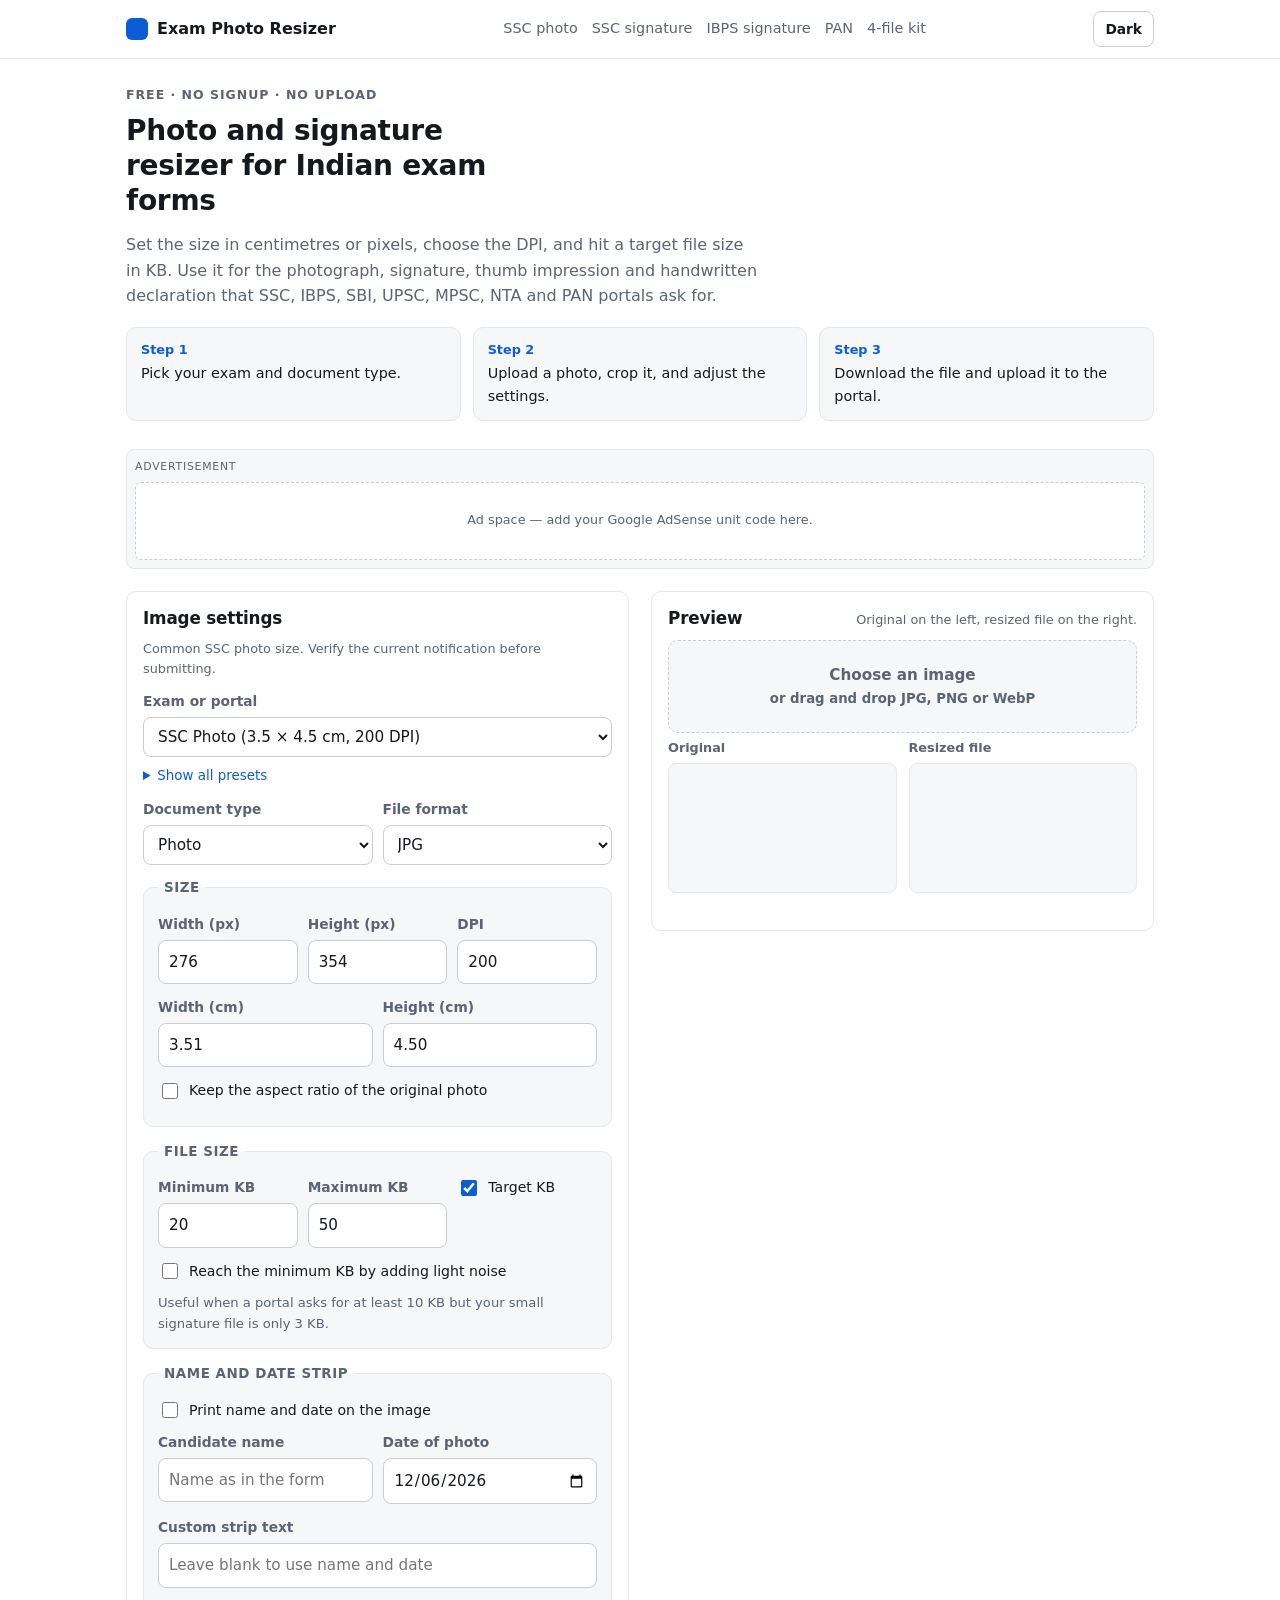
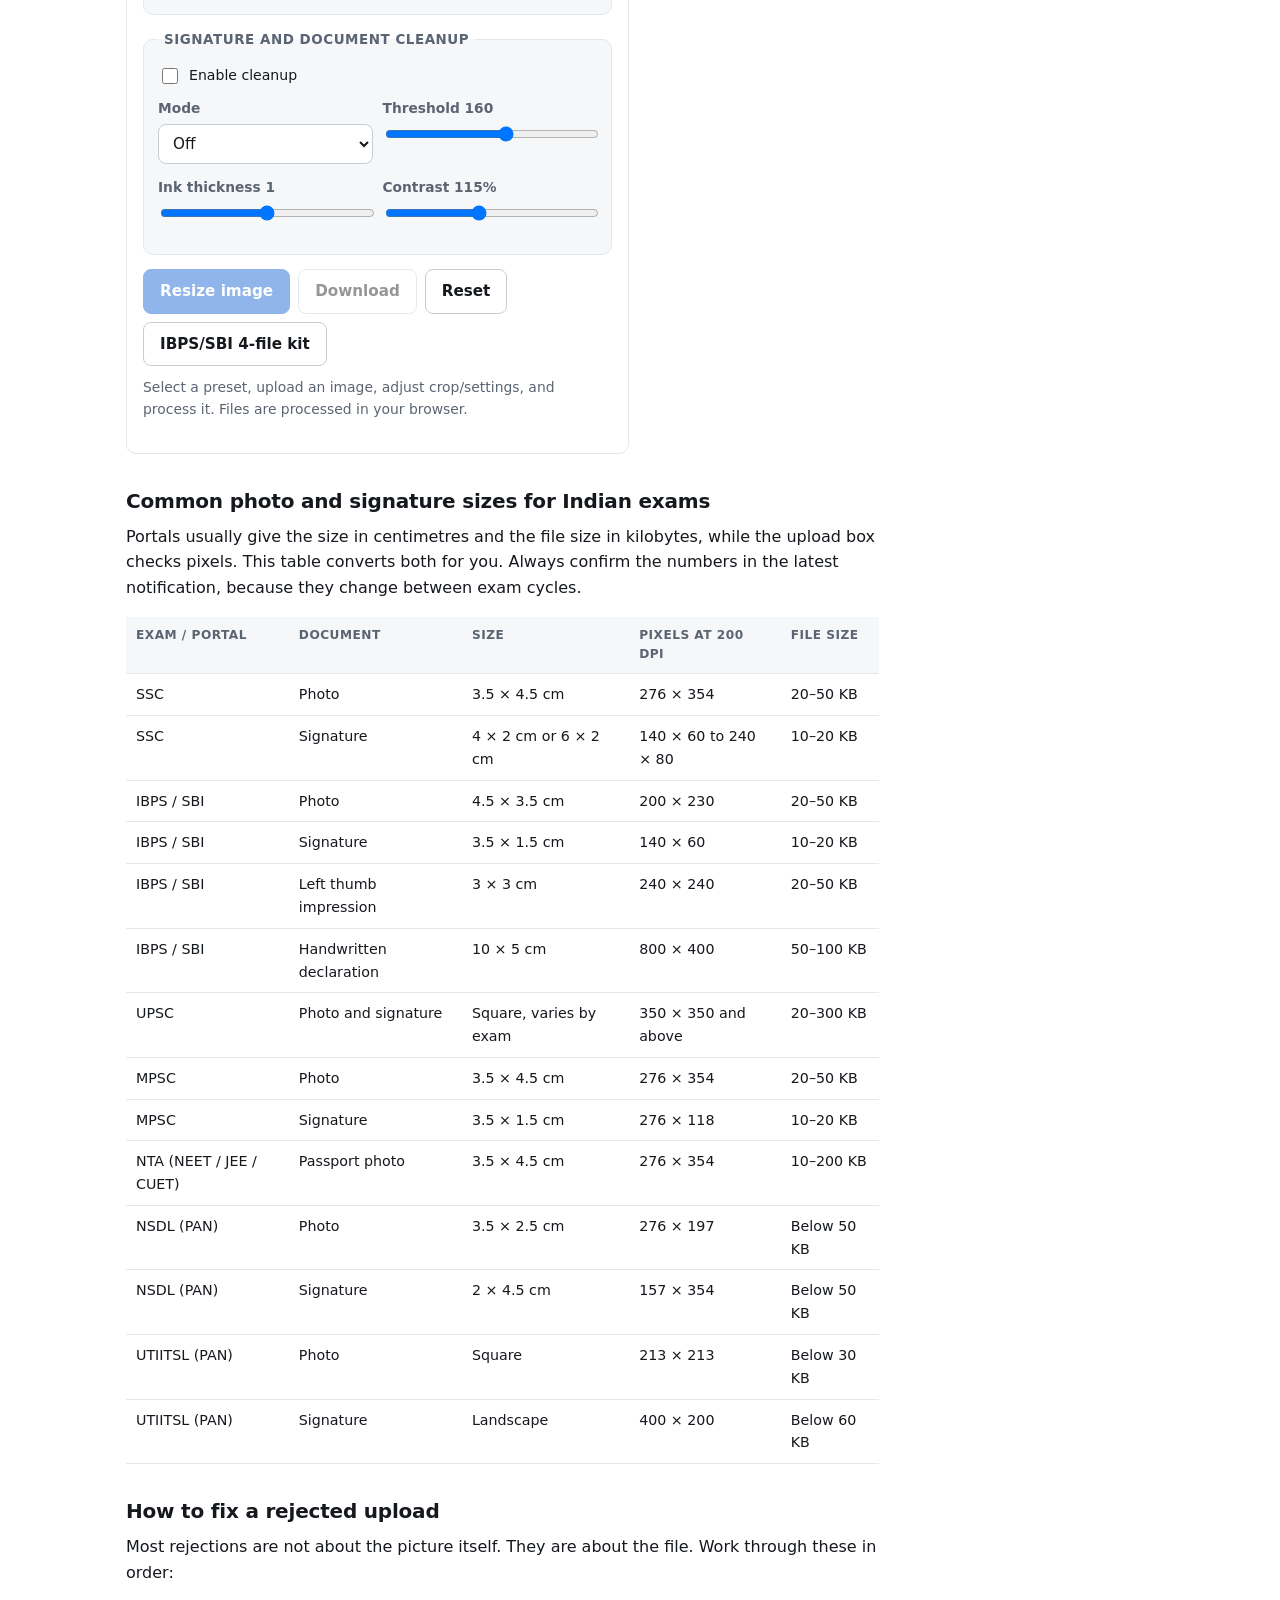
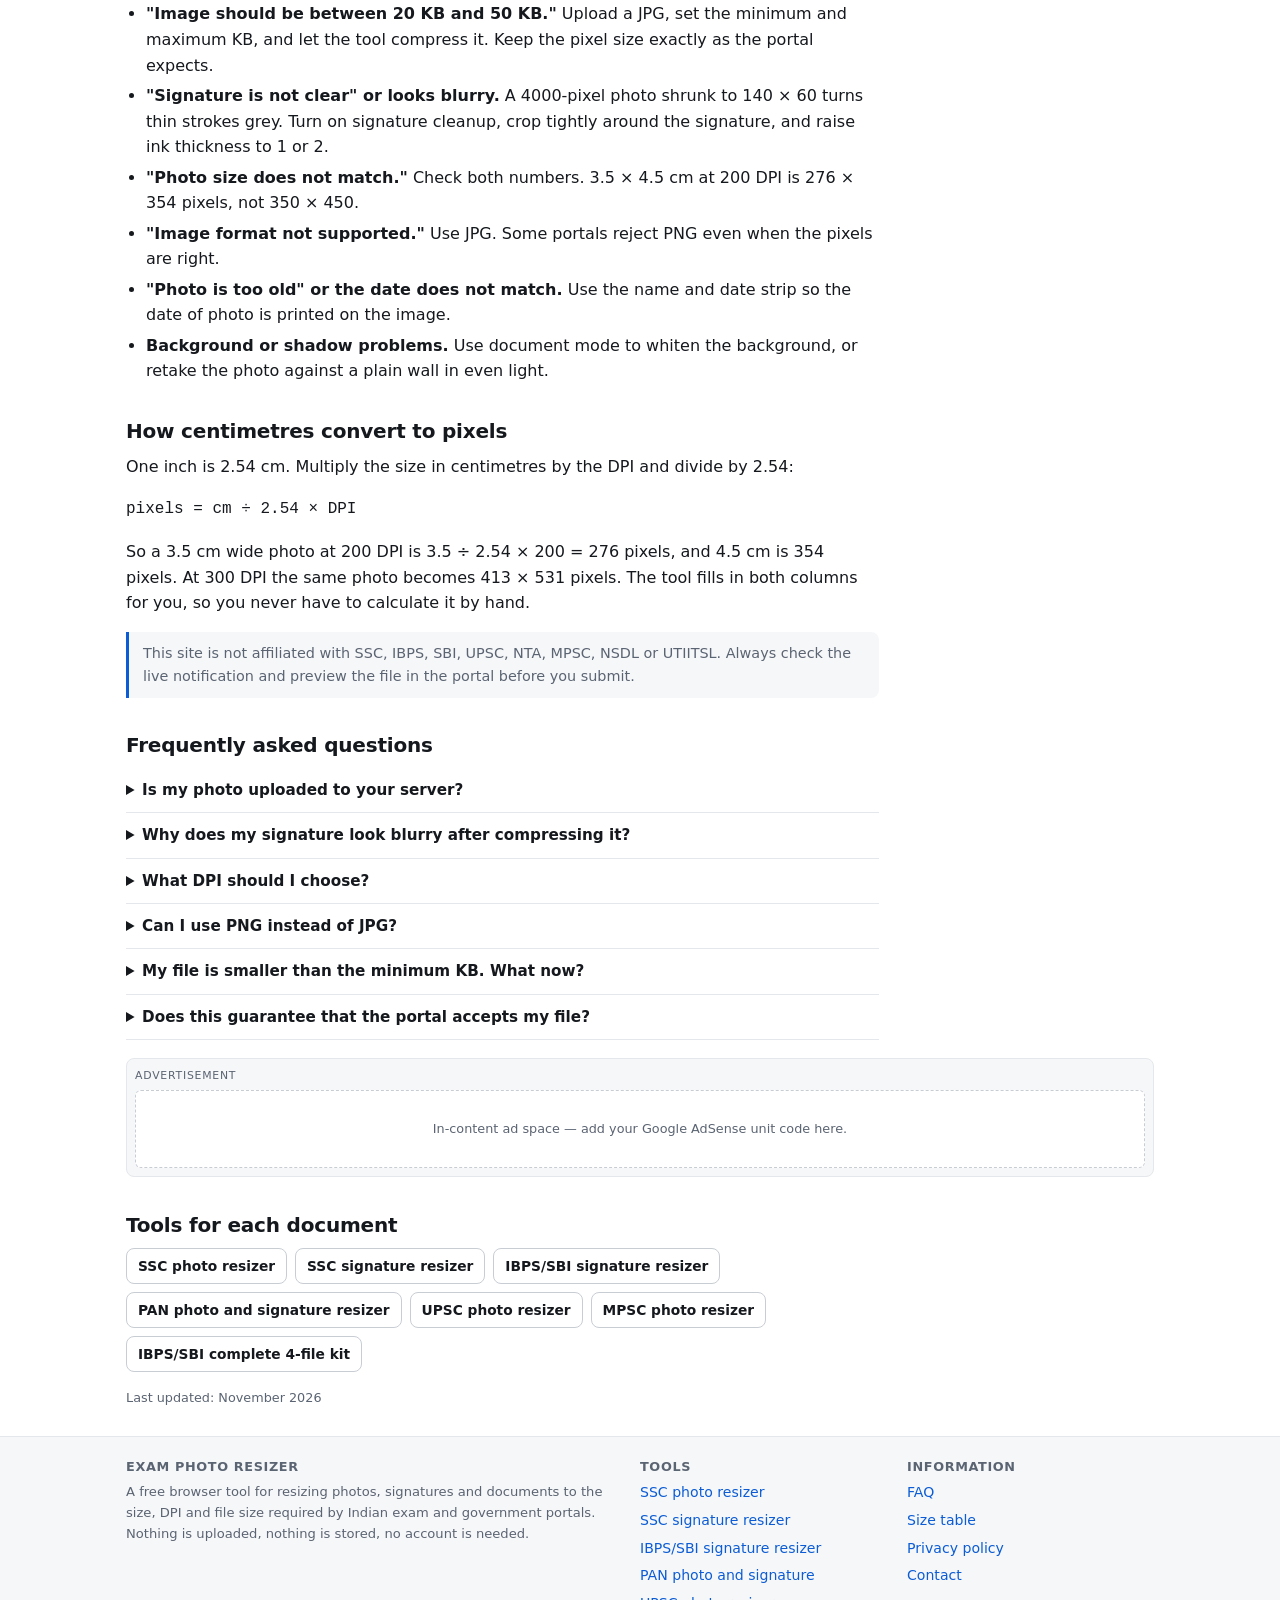
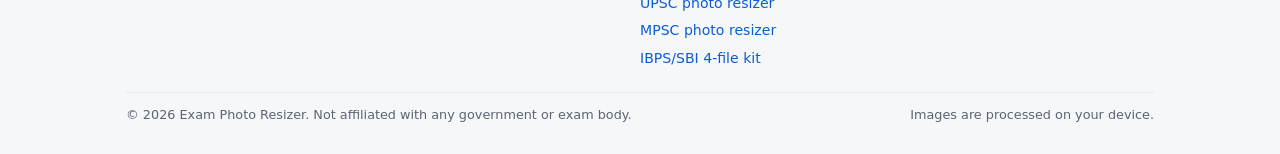
==== index.html @ 7a9ceb4a "Launch exam photo and signature resizer site" ====
<!doctype html>
<html lang="en" data-theme="light">
<head>
<meta charset="UTF-8" />
<meta name="viewport" content="width=device-width, initial-scale=1" />
<title>Photo and Signature Resizer for Indian Exam Forms — Exact Size, DPI and KB</title>
<meta name="description" content="Free online resizer for exam photos, signatures, thumb impressions and handwritten declarations. Set size in cm or pixels, DPI and target KB for SSC, IBPS, SBI, UPSC, MPSC, NTA and PAN portals. Works in your browser." />
<meta name="theme-color" content="#ffffff" />
<link rel="canonical" href="https://example.com/" />
<meta property="og:type" content="website" />
<meta property="og:title" content="Photo and Signature Resizer for Indian Exam Forms" />
<meta property="og:description" content="Resize exam photos, signatures and documents to the exact pixels, DPI and KB your portal asks for. Free, no signup, runs in your browser." />
<meta property="og:url" content="https://example.com/" />
<meta name="twitter:card" content="summary" />
<link rel="stylesheet" href="./styles.css?v=6" />
<script type="application/ld+json">
{
  "@context": "https://schema.org",
  "@type": "SoftwareApplication",
  "name": "Exam Photo and Signature Resizer",
  "applicationCategory": "MultimediaApplication",
  "operatingSystem": "Any",
  "url": "https://example.com/",
  "description": "Browser-based tool to resize exam photos, signatures, thumb impressions and handwritten declarations to the size, DPI and file size required by Indian exam and government portals.",
  "offers": { "@type": "Offer", "price": "0", "priceCurrency": "INR" },
  "featureList": [
    "Resize in cm or pixels",
    "Set DPI metadata",
    "Target file size in KB",
    "Name and date strip",
    "Signature cleanup",
    "Crop to preset ratio",
    "Batch kit with ZIP download"
  ]
}
</script>
<script type="application/ld+json">
{
  "@context": "https://schema.org",
  "@type": "FAQPage",
  "mainEntity": [
    { "@type": "Question", "name": "Is my photo uploaded to a server?",
      "acceptedAnswer": { "@type": "Answer", "text": "No. The image is resized in your browser using the canvas API. The file never leaves your device unless you download it yourself." } },
    { "@type": "Question", "name": "Why is my signature blurry after resizing?",
      "acceptedAnswer": { "@type": "Answer", "text": "Thin pen strokes turn grey when a large photo is shrunk to a small size such as 140x60 pixels. Turn on signature cleanup so strokes are made darker and slightly thicker before the resize, and crop tightly around the signature." } },
    { "@type": "Question", "name": "How do I convert cm to pixels?",
      "acceptedAnswer": { "@type": "Answer", "text": "Pixels = cm divided by 2.54 multiplied by DPI. For example 3.5 cm at 200 DPI is 276 pixels and 4.5 cm at 200 DPI is 354 pixels." } },
    { "@type": "Question", "name": "The file is still above the maximum KB. What should I do?",
      "acceptedAnswer": { "@type": "Answer", "text": "The tool lowers JPG quality automatically and keeps the exact pixel size required. If it still cannot reach the limit, use a plainer background or reduce the dimensions, because portals check both size and KB." } },
    { "@type": "Question", "name": "My file is below the minimum KB. Can I fix it?",
      "acceptedAnswer": { "@type": "Answer", "text": "Small images such as a 140x60 pixel signature are rarely large enough to reach a 10 KB minimum. Enable the light noise option to lift the file size into the required range without changing how the image looks." } },
    { "@type": "Question", "name": "Will the portal accept the file?",
      "acceptedAnswer": { "@type": "Answer", "text": "This tool cannot guarantee acceptance. Always check the latest official notification for the exam and preview the uploaded file in the portal before submitting." } }
  ]
}
</script>
</head>
<body>
<a class="skip" href="#tool">Skip to the tool</a>

<header class="site-head">
  <div class="wrap head-in">
    <a class="brand" href="./index.html"><span class="brand-dot" aria-hidden="true"></span>Exam Photo Resizer</a>
    <nav class="head-nav" aria-label="Main">
      <a href="./ssc-photo-resizer.html">SSC photo</a>
      <a href="./ssc-signature-resizer.html">SSC signature</a>
      <a href="./ibps-signature-resizer.html">IBPS signature</a>
      <a href="./pan-photo-signature-resizer.html">PAN</a>
      <a href="./ibps-sbi-kit.html">4-file kit</a>
    </nav>
    <div class="head-tools">
      <button id="themeToggle" class="btn btn-sm" type="button" aria-label="Switch between light and dark mode">Dark</button>
    </div>
  </div>
</header>

<main class="wrap">
  <section class="hero">
    <p class="eyebrow">Free · No signup · No upload</p>
    <h1>Photo and signature resizer for Indian exam forms</h1>
    <p>Set the size in centimetres or pixels, choose the DPI, and hit a target file size in KB. Use it for the photograph, signature, thumb impression and handwritten declaration that SSC, IBPS, SBI, UPSC, MPSC, NTA and PAN portals ask for.</p>
    <ol class="steps">
      <li><b>Step 1</b>Pick your exam and document type.</li>
      <li><b>Step 2</b>Upload a photo, crop it, and adjust the settings.</li>
      <li><b>Step 3</b>Download the file and upload it to the portal.</li>
    </ol>
  </section>

  <div class="ad" aria-label="Advertisement">
    <span>Advertisement</span>
    <div>Ad space — add your Google AdSense unit code here.</div>
  </div>

  <div id="tool" class="tool">
    <section class="card">
      <div class="card-head">
        <h2>Image settings</h2>
        <p class="note" id="presetNote"></p>
      </div>

      <div class="field">
        <label for="presetSelect">Exam or portal</label>
        <select id="presetSelect"></select>
        <details class="preset-more">
          <summary>Show all presets</summary>
          <div class="presets" id="presetChips" role="group" aria-label="Common presets"></div>
        </details>
      </div>

      <div class="grid2">
        <div class="field">
          <label for="docType">Document type</label>
          <select id="docType">
            <option value="photo">Photo</option>
            <option value="signature">Signature</option>
            <option value="thumb">Thumb impression</option>
            <option value="declaration">Handwritten declaration</option>
            <option value="document">Other document</option>
          </select>
        </div>
        <div class="field">
          <label for="format">File format</label>
          <select id="format">
            <option value="image/jpeg">JPG</option>
            <option value="image/png">PNG</option>
          </select>
        </div>
      </div>

      <fieldset>
        <legend>Size</legend>
        <div class="grid3">
          <div class="field"><label for="widthPx">Width (px)</label><input id="widthPx" type="number" min="1" inputmode="numeric" /></div>
          <div class="field"><label for="heightPx">Height (px)</label><input id="heightPx" type="number" min="1" inputmode="numeric" /></div>
          <div class="field"><label for="dpi">DPI</label><input id="dpi" type="number" min="72" inputmode="numeric" /></div>
        </div>
        <div class="grid2">
          <div class="field"><label for="widthCm">Width (cm)</label><input id="widthCm" type="number" min="0.01" step="0.01" inputmode="decimal" /></div>
          <div class="field"><label for="heightCm">Height (cm)</label><input id="heightCm" type="number" min="0.01" step="0.01" inputmode="decimal" /></div>
        </div>
        <label class="check" for="lockAspect"><input id="lockAspect" type="checkbox" /> Keep the aspect ratio of the original photo</label>
      </fieldset>

      <fieldset>
        <legend>File size</legend>
        <div class="grid3">
          <div class="field"><label for="minKb">Minimum KB</label><input id="minKb" type="number" min="1" inputmode="numeric" /></div>
          <div class="field"><label for="maxKb">Maximum KB</label><input id="maxKb" type="number" min="1" inputmode="numeric" /></div>
          <div class="field"><label class="check" for="autoCompress"><input id="autoCompress" type="checkbox" checked /> Target KB</label></div>
        </div>
        <label class="check" for="padToMin"><input id="padToMin" type="checkbox" /> Reach the minimum KB by adding light noise</label>
        <p class="help">Useful when a portal asks for at least 10 KB but your small signature file is only 3 KB.</p>
      </fieldset>

      <fieldset>
        <legend>Name and date strip</legend>
        <label class="check" for="slateOn"><input id="slateOn" type="checkbox" /> Print name and date on the image</label>
        <div class="grid2">
          <div class="field"><label for="slateName">Candidate name</label><input id="slateName" type="text" autocomplete="name" placeholder="Name as in the form" /></div>
          <div class="field"><label for="slateDate">Date of photo</label><input id="slateDate" type="date" /></div>
        </div>
        <div class="field"><label for="slateText">Custom strip text</label><input id="slateText" type="text" placeholder="Leave blank to use name and date" /></div>
      </fieldset>

      <fieldset>
        <legend>Signature and document cleanup</legend>
        <label class="check" for="enhanceOn"><input id="enhanceOn" type="checkbox" /> Enable cleanup</label>
        <div class="grid2">
          <div class="field">
            <label for="enhanceMode">Mode</label>
            <select id="enhanceMode">
              <option value="signature">Signature — darker and thicker strokes</option>
              <option value="scan">Document — whiter background</option>
              <option value="off">Off</option>
            </select>
          </div>
          <div class="field"><label for="threshold">Threshold <span id="thresholdVal">160</span></label><input id="threshold" type="range" min="80" max="220" value="160" /></div>
        </div>
        <div class="grid2">
          <div class="field"><label for="thickness">Ink thickness <span id="thicknessVal">1</span></label><input id="thickness" type="range" min="0" max="2" value="1" /></div>
          <div class="field"><label for="contrast">Contrast <span id="contrastVal">115%</span></label><input id="contrast" type="range" min="80" max="160" value="115" /></div>
        </div>
      </fieldset>

      <div class="actions">
        <button id="processBtn" class="btn btn-primary" type="button" disabled>Resize image</button>
        <button id="downloadBtn" class="btn" type="button" disabled>Download</button>
        <button id="resetBtn" class="btn" type="button">Reset</button>
        <a id="kitLink" class="btn" href="./ibps-sbi-kit.html">IBPS/SBI 4-file kit</a>
      </div>
      <p id="status" class="status" role="status" aria-live="polite"></p>
    </section>

    <section class="card">
      <div class="card-head">
        <h2>Preview</h2>
        <p class="note">Original on the left, resized file on the right.</p>
      </div>

      <label class="drop" id="dropZone">
        <input id="fileInput" type="file" accept="image/*,.jpg,.jpeg,.png,.webp,.heic,.heif" />
        <b>Choose an image</b>
        <span>or drag and drop JPG, PNG or WebP</span>
      </label>

      <div class="crop" id="cropPanel" hidden>
        <h3>Crop</h3>
        <p class="help">Drag the image to move it. Use zoom to match the output ratio.</p>
        <canvas id="cropCanvas" class="crop-canvas"></canvas>
        <div class="crop-row">
          <div class="field"><label for="cropZoom">Zoom <span id="cropZoomVal">100%</span></label><input id="cropZoom" type="range" min="100" max="300" value="100" /></div>
          <div class="actions" style="margin:0;">
            <button id="cropCenterBtn" class="btn btn-sm" type="button">Centre</button>
            <button id="cropFitBtn" class="btn btn-sm" type="button">Reset</button>
          </div>
        </div>
      </div>

      <div class="compare">
        <figure>
          <figcaption>Original</figcaption>
          <canvas id="originalCanvas"></canvas>
          <div id="originalMeta" class="meta"></div>
        </figure>
        <figure>
          <figcaption>Resized file</figcaption>
          <canvas id="outputCanvas"></canvas>
          <div id="outputMeta" class="meta"></div>
        </figure>
      </div>
    </section>
  </div>

  <section class="content">
    <h2 id="sizes">Common photo and signature sizes for Indian exams</h2>
    <p>Portals usually give the size in centimetres and the file size in kilobytes, while the upload box checks pixels. This table converts both for you. Always confirm the numbers in the latest notification, because they change between exam cycles.</p>
    <div class="table-wrap">
      <table>
        <thead>
          <tr><th>Exam / portal</th><th>Document</th><th>Size</th><th>Pixels at 200 DPI</th><th>File size</th></tr>
        </thead>
        <tbody>
          <tr><td>SSC</td><td>Photo</td><td>3.5 × 4.5 cm</td><td>276 × 354</td><td>20–50 KB</td></tr>
          <tr><td>SSC</td><td>Signature</td><td>4 × 2 cm or 6 × 2 cm</td><td>140 × 60 to 240 × 80</td><td>10–20 KB</td></tr>
          <tr><td>IBPS / SBI</td><td>Photo</td><td>4.5 × 3.5 cm</td><td>200 × 230</td><td>20–50 KB</td></tr>
          <tr><td>IBPS / SBI</td><td>Signature</td><td>3.5 × 1.5 cm</td><td>140 × 60</td><td>10–20 KB</td></tr>
          <tr><td>IBPS / SBI</td><td>Left thumb impression</td><td>3 × 3 cm</td><td>240 × 240</td><td>20–50 KB</td></tr>
          <tr><td>IBPS / SBI</td><td>Handwritten declaration</td><td>10 × 5 cm</td><td>800 × 400</td><td>50–100 KB</td></tr>
          <tr><td>UPSC</td><td>Photo and signature</td><td>Square, varies by exam</td><td>350 × 350 and above</td><td>20–300 KB</td></tr>
          <tr><td>MPSC</td><td>Photo</td><td>3.5 × 4.5 cm</td><td>276 × 354</td><td>20–50 KB</td></tr>
          <tr><td>MPSC</td><td>Signature</td><td>3.5 × 1.5 cm</td><td>276 × 118</td><td>10–20 KB</td></tr>
          <tr><td>NTA (NEET / JEE / CUET)</td><td>Passport photo</td><td>3.5 × 4.5 cm</td><td>276 × 354</td><td>10–200 KB</td></tr>
          <tr><td>NSDL (PAN)</td><td>Photo</td><td>3.5 × 2.5 cm</td><td>276 × 197</td><td>Below 50 KB</td></tr>
          <tr><td>NSDL (PAN)</td><td>Signature</td><td>2 × 4.5 cm</td><td>157 × 354</td><td>Below 50 KB</td></tr>
          <tr><td>UTIITSL (PAN)</td><td>Photo</td><td>Square</td><td>213 × 213</td><td>Below 30 KB</td></tr>
          <tr><td>UTIITSL (PAN)</td><td>Signature</td><td>Landscape</td><td>400 × 200</td><td>Below 60 KB</td></tr>
        </tbody>
      </table>
    </div>

    <h2>How to fix a rejected upload</h2>
    <p>Most rejections are not about the picture itself. They are about the file. Work through these in order:</p>
    <ul>
      <li><strong>"Image should be between 20 KB and 50 KB."</strong> Upload a JPG, set the minimum and maximum KB, and let the tool compress it. Keep the pixel size exactly as the portal expects.</li>
      <li><strong>"Signature is not clear" or looks blurry.</strong> A 4000-pixel photo shrunk to 140 × 60 turns thin strokes grey. Turn on signature cleanup, crop tightly around the signature, and raise ink thickness to 1 or 2.</li>
      <li><strong>"Photo size does not match."</strong> Check both numbers. 3.5 × 4.5 cm at 200 DPI is 276 × 354 pixels, not 350 × 450.</li>
      <li><strong>"Image format not supported."</strong> Use JPG. Some portals reject PNG even when the pixels are right.</li>
      <li><strong>"Photo is too old" or the date does not match.</strong> Use the name and date strip so the date of photo is printed on the image.</li>
      <li><strong>Background or shadow problems.</strong> Use document mode to whiten the background, or retake the photo against a plain wall in even light.</li>
    </ul>

    <h2>How centimetres convert to pixels</h2>
    <p>One inch is 2.54 cm. Multiply the size in centimetres by the DPI and divide by 2.54:</p>
    <p><code>pixels = cm ÷ 2.54 × DPI</code></p>
    <p>So a 3.5 cm wide photo at 200 DPI is 3.5 ÷ 2.54 × 200 = 276 pixels, and 4.5 cm is 354 pixels. At 300 DPI the same photo becomes 413 × 531 pixels. The tool fills in both columns for you, so you never have to calculate it by hand.</p>

    <div class="note-box">
      This site is not affiliated with SSC, IBPS, SBI, UPSC, NTA, MPSC, NSDL or UTIITSL. Always check the live notification and preview the file in the portal before you submit.
    </div>

    <h2 id="faq">Frequently asked questions</h2>
    <div class="faq">
      <details>
        <summary>Is my photo uploaded to your server?</summary>
        <p>No. The image is resized in your browser with the canvas API. Nothing is sent anywhere unless you download the file.</p>
      </details>
      <details>
        <summary>Why does my signature look blurry after compressing it?</summary>
        <p>Thin pen strokes fade when a large photo is shrunk to a small size like 140 × 60 pixels. Turn on signature cleanup. It darkens the strokes and makes them slightly thicker before the resize, which keeps the signature readable.</p>
      </details>
      <details>
        <summary>What DPI should I choose?</summary>
        <p>Use the DPI written in the notification. 200 DPI is the usual value for exam photos and signatures. If the portal only gives you centimetres, choose 200 DPI and use the pixel values shown next to it.</p>
      </details>
      <details>
        <summary>Can I use PNG instead of JPG?</summary>
        <p>You can, but JPG gives you much better control over file size. Most exam portals accept JPG or JPEG only, so JPG is the safer choice.</p>
      </details>
      <details>
        <summary>My file is smaller than the minimum KB. What now?</summary>
        <p>Small images rarely reach a minimum size. For example, a clean 140 × 60 pixel signature is often only 3 to 5 KB. Turn on "reach the minimum KB" and the tool adds very light noise until the file is large enough without visibly changing the picture.</p>
      </details>
      <details>
        <summary>Does this guarantee that the portal accepts my file?</summary>
        <p>No. Portals also check the background, the date, the face position, the ink colour and whether the file was taken recently. This tool only handles the size, DPI and file size. Always preview the upload in the portal.</p>
      </details>
    </div>
  </section>

  <div class="ad" aria-label="Advertisement">
    <span>Advertisement</span>
    <div>In-content ad space — add your Google AdSense unit code here.</div>
  </div>

  <section class="content">
    <h2>Tools for each document</h2>
    <ul class="linklist">
      <li><a class="btn btn-sm" href="./ssc-photo-resizer.html">SSC photo resizer</a></li>
      <li><a class="btn btn-sm" href="./ssc-signature-resizer.html">SSC signature resizer</a></li>
      <li><a class="btn btn-sm" href="./ibps-signature-resizer.html">IBPS/SBI signature resizer</a></li>
      <li><a class="btn btn-sm" href="./pan-photo-signature-resizer.html">PAN photo and signature resizer</a></li>
      <li><a class="btn btn-sm" href="./upsc-photo-resizer.html">UPSC photo resizer</a></li>
      <li><a class="btn btn-sm" href="./mpsc-photo-resizer.html">MPSC photo resizer</a></li>
      <li><a class="btn btn-sm" href="./ibps-sbi-kit.html">IBPS/SBI complete 4-file kit</a></li>
    </ul>
    <p class="updated">Last updated: November 2026</p>
  </section>
</main>

<footer class="site-foot">
  <div class="wrap">
    <div class="foot-grid">
      <div>
        <h3>Exam Photo Resizer</h3>
        <p class="foot-note">A free browser tool for resizing photos, signatures and documents to the size, DPI and file size required by Indian exam and government portals. Nothing is uploaded, nothing is stored, no account is needed.</p>
      </div>
      <div>
        <h3>Tools</h3>
        <ul>
          <li><a href="./ssc-photo-resizer.html">SSC photo resizer</a></li>
          <li><a href="./ssc-signature-resizer.html">SSC signature resizer</a></li>
          <li><a href="./ibps-signature-resizer.html">IBPS/SBI signature resizer</a></li>
          <li><a href="./pan-photo-signature-resizer.html">PAN photo and signature</a></li>
          <li><a href="./upsc-photo-resizer.html">UPSC photo resizer</a></li>
          <li><a href="./mpsc-photo-resizer.html">MPSC photo resizer</a></li>
          <li><a href="./ibps-sbi-kit.html">IBPS/SBI 4-file kit</a></li>
        </ul>
      </div>
      <div>
        <h3>Information</h3>
        <ul>
          <li><a href="./index.html#faq">FAQ</a></li>
          <li><a href="./index.html#sizes">Size table</a></li>
          <li><a href="./privacy.html">Privacy policy</a></li>
          <li><a href="./contact.html">Contact</a></li>
        </ul>
      </div>
    </div>
    <div class="foot-bottom">
      <span>© 2026 Exam Photo Resizer. Not affiliated with any government or exam body.</span>
      <span>Images are processed on your device.</span>
    </div>
  </div>
</footer>

<script src="./zip-store.js?v=6"></script>
<script src="./app.js?v=6"></script>
</body>
</html>
---- styles.css ----
/* ============================================================
   Exam Photo Resizer — minimal, content-first stylesheet
   Mobile first. No frameworks. Light + dark via data-theme.
   ============================================================ */

:root {
  --bg: #ffffff;
  --bg-soft: #f6f7f9;
  --surface: #ffffff;
  --border: #e4e7eb;
  --border-strong: #c8cdd4;
  --text: #15181d;
  --text-soft: #5b6472;
  --accent: #0b5cd5;
  --accent-hover: #0a4fb8;
  --accent-soft: #edf3fd;
  --accent-ink: #ffffff;
  --ok: #0f7b3d;
  --warn: #8a5a00;
  --err: #b3261e;
  --radius: 10px;
  --wrap: 1060px;
  --font: system-ui, -apple-system, "Segoe UI", Roboto, "Helvetica Neue", Arial, "Noto Sans", sans-serif;
}

html[data-theme="dark"] {
  --bg: #0e1116;
  --bg-soft: #151a21;
  --surface: #141920;
  --border: #242c36;
  --border-strong: #3a4551;
  --text: #e7ecf2;
  --text-soft: #98a4b1;
  --accent: #64a0ff;
  --accent-hover: #85b4ff;
  --accent-soft: #16233a;
  --accent-ink: #06121f;
  --ok: #56cf95;
  --warn: #e0b055;
  --err: #ff9d94;
}

* { box-sizing: border-box; }

html { -webkit-text-size-adjust: 100%; scroll-behavior: smooth; }

body {
  margin: 0;
  font-family: var(--font);
  font-size: 16px;
  line-height: 1.6;
  color: var(--text);
  background: var(--bg);
  -webkit-font-smoothing: antialiased;
}

img { max-width: 100%; }

a { color: var(--accent); text-decoration: none; }
a:hover { text-decoration: underline; }

h1, h2, h3 { line-height: 1.25; margin: 0 0 .5em; letter-spacing: -.01em; }
h1 { font-size: 1.75rem; font-weight: 700; }
h2 { font-size: 1.25rem; font-weight: 700; margin-top: 2rem; }
h3 { font-size: 1.02rem; font-weight: 650; }
p { margin: 0 0 1rem; }
small { font-size: .85rem; }
ul, ol { margin: 0 0 1rem; padding-left: 1.25rem; }
li { margin: .3rem 0; }

.wrap { max-width: var(--wrap); margin: 0 auto; padding: 0 16px; }

.skip {
  position: absolute; left: -9999px; top: 0; background: var(--accent); color: var(--accent-ink);
  padding: 10px 14px; border-radius: 0 0 8px 0; z-index: 50;
}
.skip:focus { left: 0; }

/* ---------- header ---------- */
.site-head {
  border-bottom: 1px solid var(--border);
  background: var(--surface);
  position: sticky; top: 0; z-index: 20;
}
.head-in {
  display: flex; align-items: center; justify-content: space-between; gap: 14px;
  min-height: 58px; flex-wrap: wrap;
}
.brand { display: flex; align-items: center; gap: 9px; font-weight: 700; font-size: 1rem; color: var(--text); }
.brand:hover { text-decoration: none; }
.brand-dot { width: 22px; height: 22px; border-radius: 6px; background: var(--accent); }
.head-nav { display: flex; align-items: center; gap: 14px; flex-wrap: wrap; font-size: .9rem; }
.head-nav a { color: var(--text-soft); }
.head-nav a:hover { color: var(--text); }
.head-tools { display: flex; align-items: center; gap: 8px; }

/* ---------- buttons + forms ---------- */
.btn {
  display: inline-flex; align-items: center; justify-content: center; gap: 6px;
  font: inherit; font-size: .95rem; font-weight: 600;
  padding: 9px 16px; border-radius: 8px; cursor: pointer;
  border: 1px solid var(--border-strong); background: var(--surface); color: var(--text);
  text-decoration: none;
}
.btn:hover { background: var(--bg-soft); text-decoration: none; }
.btn-primary { background: var(--accent); border-color: var(--accent); color: var(--accent-ink); }
.btn-primary:hover { background: var(--accent-hover); }
.btn-sm { padding: 6px 11px; font-size: .86rem; }
.btn:disabled { opacity: .45; cursor: not-allowed; }

label { display: block; font-size: .86rem; font-weight: 600; color: var(--text-soft); margin-bottom: 5px; }
input[type="text"], input[type="number"], input[type="date"], select {
  width: 100%; font: inherit; font-size: .95rem; padding: 9px 10px;
  border: 1px solid var(--border-strong); border-radius: 8px; background: var(--surface); color: var(--text);
}
input:focus, select:focus, button:focus, a:focus, summary:focus {
  outline: 2px solid var(--accent); outline-offset: 1px;
}
input[type="range"] { width: 100%; }
input[type="checkbox"] { width: 16px; height: 16px; accent-color: var(--accent); }

.field { margin-bottom: 12px; }
.grid2 { display: grid; grid-template-columns: 1fr 1fr; gap: 10px; }
.grid3 { display: grid; grid-template-columns: repeat(3, 1fr); gap: 10px; }
.check { display: flex; align-items: center; gap: 8px; font-size: .88rem; color: var(--text); font-weight: 500; margin-bottom: 10px; }
.check input { flex: 0 0 auto; }
.help { font-size: .82rem; color: var(--text-soft); margin: 4px 0 0; }

fieldset {
  border: 1px solid var(--border); border-radius: var(--radius);
  padding: 14px; margin: 0 0 14px; background: var(--bg-soft);
}
legend { font-size: .84rem; font-weight: 700; text-transform: uppercase; letter-spacing: .04em; color: var(--text-soft); padding: 0 6px; }

/* ---------- layout ---------- */
.hero { padding: 26px 0 6px; }
.hero h1 { max-width: 22ch; }
.hero p { max-width: 62ch; color: var(--text-soft); }
.eyebrow { font-size: .78rem; text-transform: uppercase; letter-spacing: .08em; color: var(--accent); font-weight: 700; margin-bottom: 8px; }

.steps { display: grid; gap: 12px; grid-template-columns: repeat(3, 1fr); margin: 18px 0 4px; padding: 0; list-style: none; }
.steps li { background: var(--bg-soft); border: 1px solid var(--border); border-radius: var(--radius); padding: 12px 14px; font-size: .9rem; margin: 0; }
.steps b { display: block; font-size: .8rem; color: var(--accent); margin-bottom: 2px; }

.tool { display: grid; grid-template-columns: minmax(0, 1fr) minmax(0, 1fr); gap: 22px; margin: 22px 0; align-items: start; }
.card { border: 1px solid var(--border); border-radius: var(--radius); padding: 16px; background: var(--surface); }
.card h2 { margin-top: 0; font-size: 1.05rem; }
.card-head { display: flex; align-items: baseline; justify-content: space-between; gap: 10px; flex-wrap: wrap; margin-bottom: 10px; }
.card-head h2 { margin: 0; font-size: 1.05rem; }
.card-head .note { font-size: .8rem; color: var(--text-soft); margin: 0; }

/* preset chips */
.preset-more { margin-top: 8px; }
.preset-more summary { font-size: .84rem; color: var(--accent); cursor: pointer; }
.presets { display: flex; flex-wrap: wrap; gap: 6px; margin: 8px 0 0; }
.chip {
  font: inherit; font-size: .82rem; padding: 5px 10px; border-radius: 999px;
  border: 1px solid var(--border-strong); background: var(--surface); color: var(--text-soft); cursor: pointer;
}
.chip:hover { border-color: var(--accent); color: var(--accent); }
.chip[aria-pressed="true"] { background: var(--accent); border-color: var(--accent); color: var(--accent-ink); }

/* drop zone */
.drop {
  display: block; text-align: center; padding: 22px 14px; cursor: pointer;
  border: 1.5px dashed var(--border-strong); border-radius: var(--radius); background: var(--bg-soft);
}
.drop:hover { border-color: var(--accent); }
.drop input { position: absolute; width: 1px; height: 1px; opacity: 0; }
.drop b { display: block; font-size: .95rem; }
.drop span { font-size: .83rem; color: var(--text-soft); }
.drop.drag { border-color: var(--accent); background: var(--accent-soft); }

.compare { display: grid; grid-template-columns: 1fr 1fr; gap: 12px; }
.compare figure { margin: 0; }
.compare figcaption { font-size: .8rem; font-weight: 700; color: var(--text-soft); margin-bottom: 5px; }
canvas { display: block; width: 100%; height: auto; max-height: 340px; object-fit: contain; border: 1px solid var(--border); border-radius: 8px; background: var(--bg-soft); }
.meta { font-size: .8rem; color: var(--text-soft); white-space: pre-wrap; margin-top: 6px; min-height: 1.2em; }

.crop { margin-top: 12px; border-top: 1px solid var(--border); padding-top: 12px; }
.crop[hidden] { display: none; }
.crop h3 { font-size: .92rem; margin-bottom: 2px; }
.crop-canvas { width: 100%; max-height: 300px; aspect-ratio: 4/5; object-fit: contain; touch-action: none; cursor: grab; }
.crop-canvas.dragging { cursor: grabbing; }
.crop-row { display: grid; grid-template-columns: 1fr auto; gap: 10px; align-items: end; margin-top: 8px; }

.status { font-size: .87rem; color: var(--text-soft); margin-top: 10px; }
.status.ok { color: var(--ok); }
.status.warn { color: var(--warn); }
.status.err { color: var(--err); }
.actions { display: flex; flex-wrap: wrap; gap: 8px; margin-top: 12px; }

/* ---------- tables ---------- */
.table-wrap { overflow-x: auto; margin: 12px 0 4px; }
table { width: 100%; border-collapse: collapse; font-size: .89rem; min-width: 560px; }
th, td { text-align: left; padding: 9px 10px; border-bottom: 1px solid var(--border); vertical-align: top; }
th { font-size: .76rem; text-transform: uppercase; letter-spacing: .04em; color: var(--text-soft); background: var(--bg-soft); }
tbody tr:hover { background: var(--bg-soft); }
td code { font-size: .86em; background: var(--bg-soft); padding: 1px 4px; border-radius: 4px; }

/* ---------- content ---------- */
.content { max-width: 74ch; }
.content h2 { margin-top: 2.2rem; }
.note-box { border-left: 3px solid var(--accent); background: var(--bg-soft); padding: 10px 14px; border-radius: 0 8px 8px 0; font-size: .9rem; color: var(--text-soft); }
.faq details { border-bottom: 1px solid var(--border); padding: 10px 0; }
.faq summary { cursor: pointer; font-weight: 600; font-size: .95rem; }
.faq details p { margin: 8px 0 0; color: var(--text-soft); font-size: .92rem; }
.linklist { display: flex; flex-wrap: wrap; gap: 8px; padding: 0; list-style: none; margin: 0 0 1rem; }
.linklist li { margin: 0; }
.updated { font-size: .8rem; color: var(--text-soft); }

/* ---------- ads ---------- */
.ad { border: 1px solid var(--border); border-radius: 8px; padding: 8px; background: var(--bg-soft); margin: 18px 0; }
.ad span { display: block; font-size: .68rem; text-transform: uppercase; letter-spacing: .07em; color: var(--text-soft); margin-bottom: 6px; }
.ad div { min-height: 78px; display: grid; place-items: center; font-size: .8rem; color: var(--text-soft); border: 1px dashed var(--border-strong); border-radius: 6px; background: var(--surface); text-align: center; padding: 10px; }

/* ---------- kit ---------- */
.kit-grid { display: grid; grid-template-columns: 1fr 1fr; gap: 12px; }
.kit-slot { border: 1px solid var(--border); border-radius: var(--radius); padding: 12px; background: var(--bg-soft); }
.kit-slot h3 { margin: 0 0 3px; font-size: .95rem; }
.kit-spec { font-size: .8rem; color: var(--text-soft); margin: 0 0 8px; }
.kit-row { display: flex; gap: 8px; flex-wrap: wrap; align-items: center; }
.kit-file { font-size: .8rem; color: var(--text-soft); margin-top: 6px; }
.kit-status { font-size: .8rem; margin-top: 4px; }
.kit-status.ok { color: var(--ok); }
.kit-status.warn { color: var(--warn); }
.kit-status.err { color: var(--err); }
.toolbar { display: flex; gap: 10px; flex-wrap: wrap; align-items: center; margin-bottom: 12px; }

/* ---------- footer ---------- */
.site-foot { border-top: 1px solid var(--border); margin-top: 28px; padding: 22px 0 30px; background: var(--bg-soft); }
.foot-grid { display: grid; grid-template-columns: 2fr 1fr 1fr; gap: 20px; }
.foot-grid h3 { font-size: .8rem; text-transform: uppercase; letter-spacing: .05em; color: var(--text-soft); }
.foot-grid ul { list-style: none; padding: 0; margin: 0; font-size: .88rem; }
.foot-grid li { margin: 5px 0; }
.foot-note { font-size: .82rem; color: var(--text-soft); margin: 0; }
.foot-bottom { border-top: 1px solid var(--border); margin-top: 18px; padding-top: 12px; font-size: .8rem; color: var(--text-soft); display: flex; justify-content: space-between; gap: 10px; flex-wrap: wrap; }

/* ---------- responsive ---------- */
@media (max-width: 900px) {
  .tool { grid-template-columns: 1fr; }
  .steps { grid-template-columns: 1fr; }
  .foot-grid { grid-template-columns: 1fr; }
}
@media (max-width: 620px) {
  h1 { font-size: 1.45rem; }
  .grid2, .grid3, .compare, .kit-grid { grid-template-columns: 1fr; }
  .head-nav { gap: 10px; font-size: .85rem; }
}
@media (prefers-reduced-motion: reduce) {
  html { scroll-behavior: auto; }
}
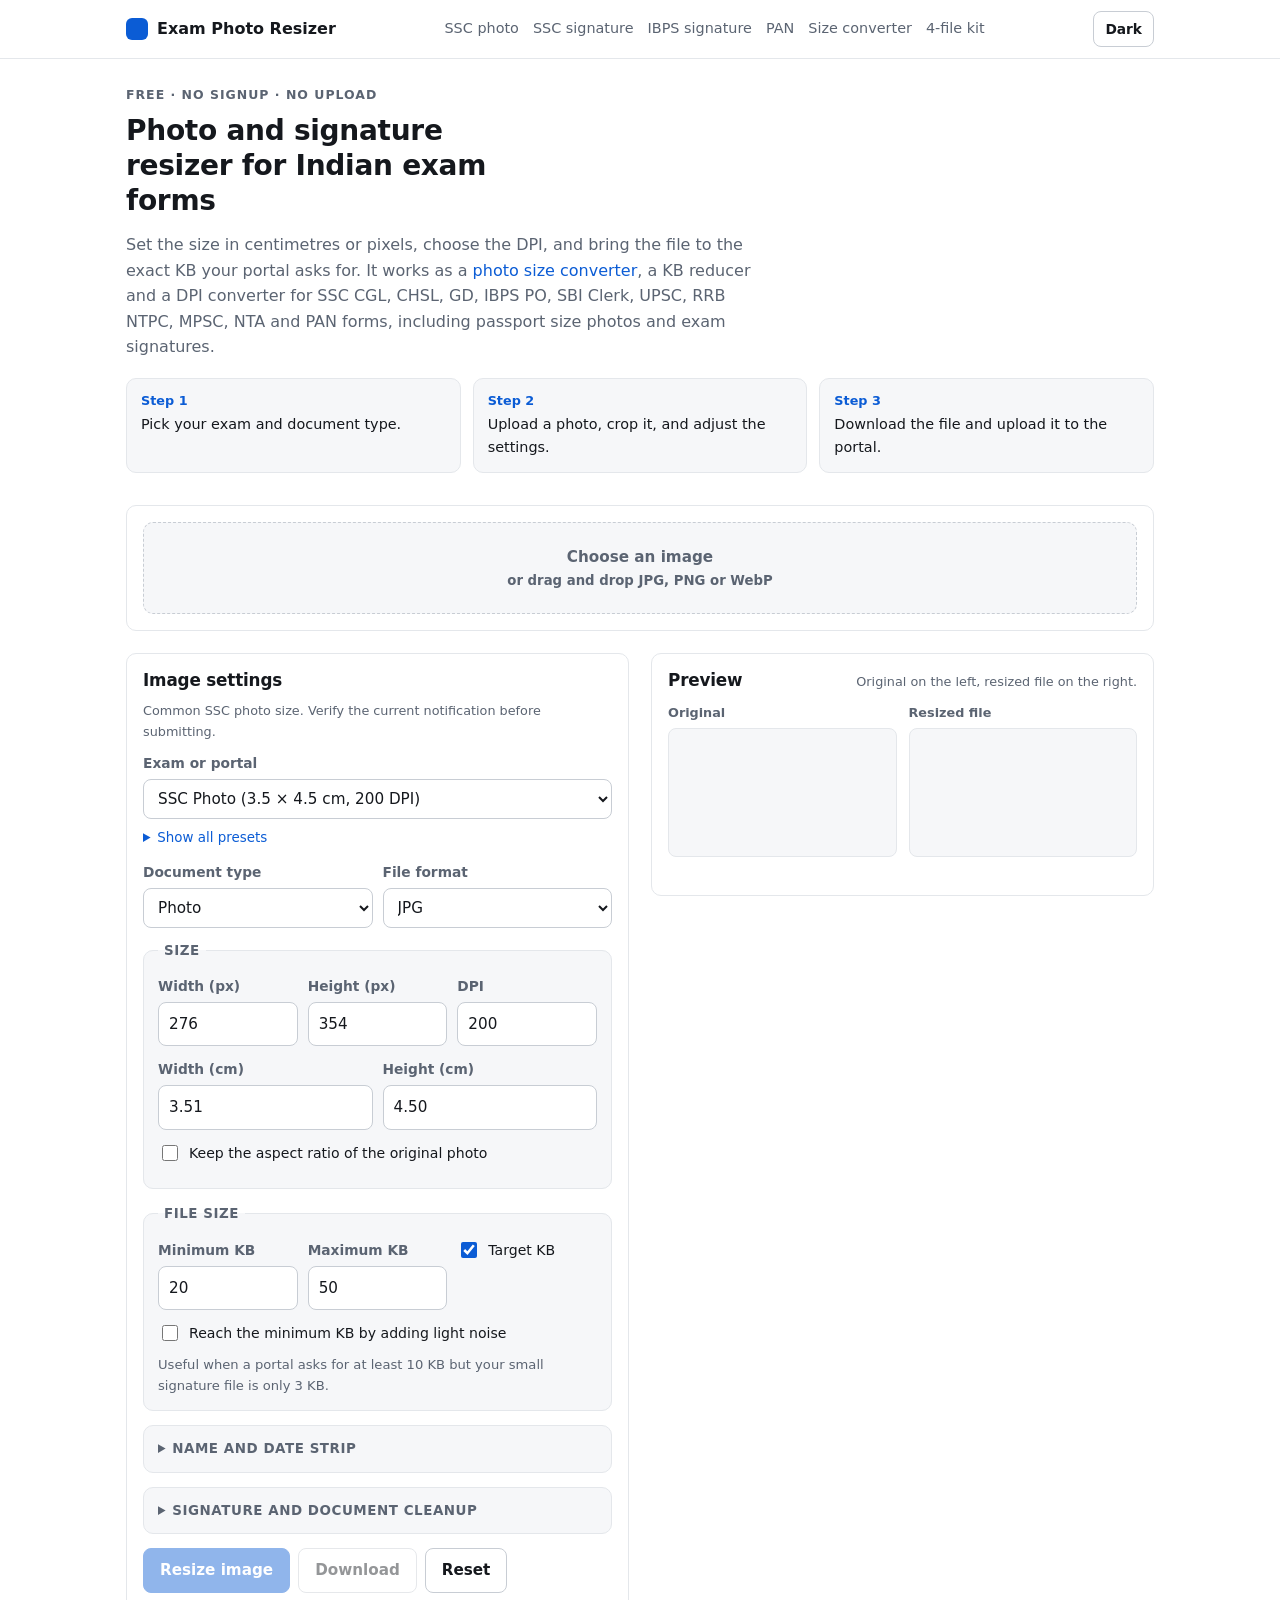
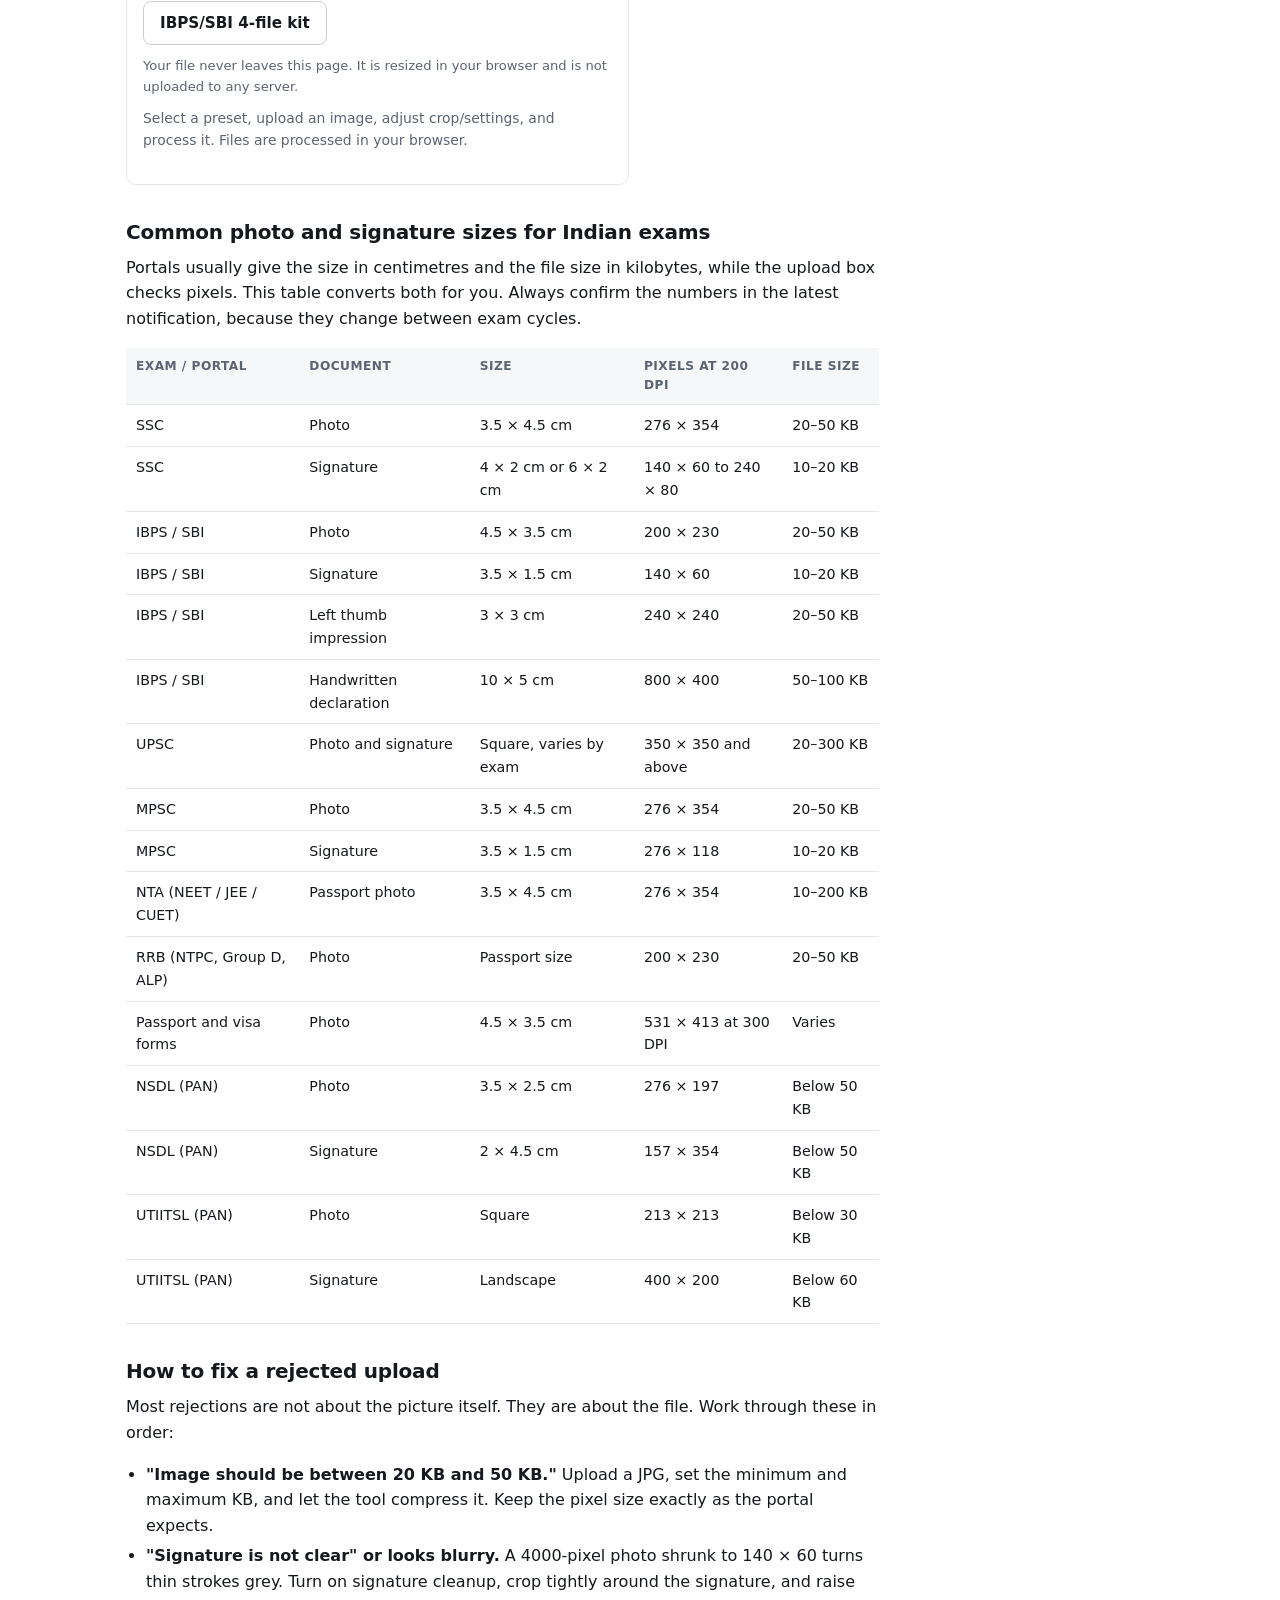
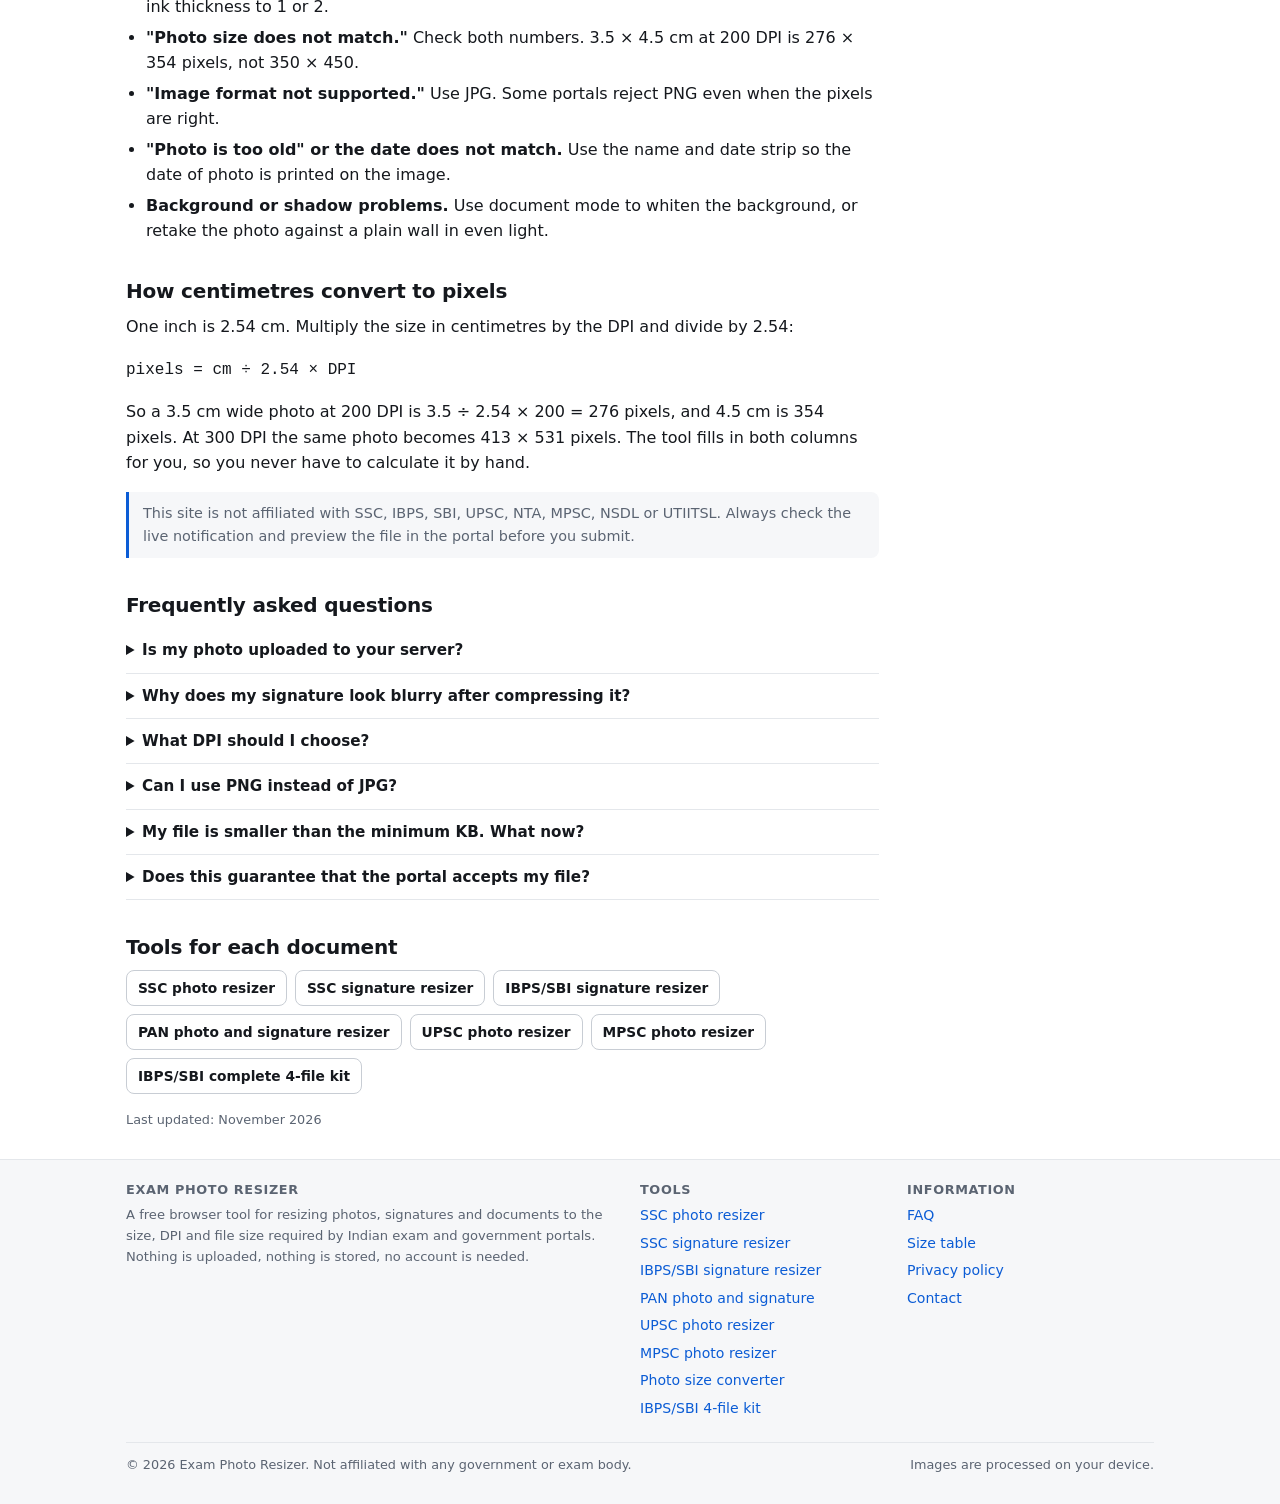
==== commit 5e0996da: "Apply review fixes: hide ad placeholders, upload-first layout, collapsible optional panels, keyword " ====
--- a/index.html
+++ b/index.html
@@ -3,16 +3,16 @@
 <head>
 <meta charset="UTF-8" />
 <meta name="viewport" content="width=device-width, initial-scale=1" />
-<title>Photo and Signature Resizer for Indian Exam Forms — Exact Size, DPI and KB</title>
-<meta name="description" content="Free online resizer for exam photos, signatures, thumb impressions and handwritten declarations. Set size in cm or pixels, DPI and target KB for SSC, IBPS, SBI, UPSC, MPSC, NTA and PAN portals. Works in your browser." />
+<title>Photo Size Converter for Indian Exam Forms — cm, Pixels, DPI and KB</title>
+<meta name="description" content="Free photo size converter and KB reducer for exam forms. Convert cm to pixels, set DPI and target KB for SSC CGL, CHSL, GD, IBPS PO, SBI Clerk, UPSC, RRB NTPC, MPSC, NTA and PAN. Also resizes passport size photos." />
 <meta name="theme-color" content="#ffffff" />
-<link rel="canonical" href="https://example.com/" />
+<link rel="canonical" href="https://rushikeshk1998.github.io/exam-photo-resizer-india/" />
 <meta property="og:type" content="website" />
-<meta property="og:title" content="Photo and Signature Resizer for Indian Exam Forms" />
+<meta property="og:title" content="Photo Size Converter for Indian Exam Forms — cm, Pixels, DPI and KB" />
 <meta property="og:description" content="Resize exam photos, signatures and documents to the exact pixels, DPI and KB your portal asks for. Free, no signup, runs in your browser." />
-<meta property="og:url" content="https://example.com/" />
+<meta property="og:url" content="https://rushikeshk1998.github.io/exam-photo-resizer-india/" />
 <meta name="twitter:card" content="summary" />
-<link rel="stylesheet" href="./styles.css?v=6" />
+<link rel="stylesheet" href="./styles.css?v=7" />
 <script type="application/ld+json">
 {
   "@context": "https://schema.org",
@@ -20,7 +20,7 @@
   "name": "Exam Photo and Signature Resizer",
   "applicationCategory": "MultimediaApplication",
   "operatingSystem": "Any",
-  "url": "https://example.com/",
+  "url": "https://rushikeshk1998.github.io/exam-photo-resizer-india/",
   "description": "Browser-based tool to resize exam photos, signatures, thumb impressions and handwritten declarations to the size, DPI and file size required by Indian exam and government portals.",
   "offers": { "@type": "Offer", "price": "0", "priceCurrency": "INR" },
   "featureList": [
@@ -60,12 +60,13 @@
 
 <header class="site-head">
   <div class="wrap head-in">
-    <a class="brand" href="./index.html"><span class="brand-dot" aria-hidden="true"></span>Exam Photo Resizer</a>
+    <a class="brand" href="./"><span class="brand-dot" aria-hidden="true"></span>Exam Photo Resizer</a>
     <nav class="head-nav" aria-label="Main">
       <a href="./ssc-photo-resizer.html">SSC photo</a>
       <a href="./ssc-signature-resizer.html">SSC signature</a>
       <a href="./ibps-signature-resizer.html">IBPS signature</a>
       <a href="./pan-photo-signature-resizer.html">PAN</a>
+      <a href="./photo-size-converter.html">Size converter</a>
       <a href="./ibps-sbi-kit.html">4-file kit</a>
     </nav>
     <div class="head-tools">
@@ -78,7 +79,7 @@
   <section class="hero">
     <p class="eyebrow">Free · No signup · No upload</p>
     <h1>Photo and signature resizer for Indian exam forms</h1>
-    <p>Set the size in centimetres or pixels, choose the DPI, and hit a target file size in KB. Use it for the photograph, signature, thumb impression and handwritten declaration that SSC, IBPS, SBI, UPSC, MPSC, NTA and PAN portals ask for.</p>
+    <p>Set the size in centimetres or pixels, choose the DPI, and bring the file to the exact KB your portal asks for. It works as a <a href="./photo-size-converter.html">photo size converter</a>, a KB reducer and a DPI converter for SSC CGL, CHSL, GD, IBPS PO, SBI Clerk, UPSC, RRB NTPC, MPSC, NTA and PAN forms, including passport size photos and exam signatures.</p>
     <ol class="steps">
       <li><b>Step 1</b>Pick your exam and document type.</li>
       <li><b>Step 2</b>Upload a photo, crop it, and adjust the settings.</li>
@@ -92,10 +93,18 @@
   </div>
 
   <div id="tool" class="tool">
+
+    <section class="card upload-card">
+      <label class="drop" id="dropZone">
+        <input id="fileInput" type="file" aria-label="Choose an image file" accept="image/*,.jpg,.jpeg,.png,.webp,.heic,.heif" />
+        <b>Choose an image</b>
+        <span>or drag and drop JPG, PNG or WebP</span>
+      </label>
+    </section>
     <section class="card">
       <div class="card-head">
         <h2>Image settings</h2>
-        <p class="note" id="presetNote"></p>
+        <p class="note" id="presetNote">Choose a preset to fill in the size, DPI and file size limits.</p>
       </div>
 
       <div class="field">
@@ -152,18 +161,16 @@
         <p class="help">Useful when a portal asks for at least 10 KB but your small signature file is only 3 KB.</p>
       </fieldset>
 
-      <fieldset>
-        <legend>Name and date strip</legend>
+      <details class="fieldset" id="slateBlock"><summary>Name and date strip</summary>
         <label class="check" for="slateOn"><input id="slateOn" type="checkbox" /> Print name and date on the image</label>
         <div class="grid2">
           <div class="field"><label for="slateName">Candidate name</label><input id="slateName" type="text" autocomplete="name" placeholder="Name as in the form" /></div>
           <div class="field"><label for="slateDate">Date of photo</label><input id="slateDate" type="date" /></div>
         </div>
         <div class="field"><label for="slateText">Custom strip text</label><input id="slateText" type="text" placeholder="Leave blank to use name and date" /></div>
-      </fieldset>
-
-      <fieldset>
-        <legend>Signature and document cleanup</legend>
+      </details>
+
+      <details class="fieldset" id="cleanupBlock"><summary>Signature and document cleanup</summary>
         <label class="check" for="enhanceOn"><input id="enhanceOn" type="checkbox" /> Enable cleanup</label>
         <div class="grid2">
           <div class="field">
@@ -180,7 +187,7 @@
           <div class="field"><label for="thickness">Ink thickness <span id="thicknessVal">1</span></label><input id="thickness" type="range" min="0" max="2" value="1" /></div>
           <div class="field"><label for="contrast">Contrast <span id="contrastVal">115%</span></label><input id="contrast" type="range" min="80" max="160" value="115" /></div>
         </div>
-      </fieldset>
+      </details>
 
       <div class="actions">
         <button id="processBtn" class="btn btn-primary" type="button" disabled>Resize image</button>
@@ -188,6 +195,7 @@
         <button id="resetBtn" class="btn" type="button">Reset</button>
         <a id="kitLink" class="btn" href="./ibps-sbi-kit.html">IBPS/SBI 4-file kit</a>
       </div>
+      <p class="privacy-note">Your file never leaves this page. It is resized in your browser and is not uploaded to any server.</p>
       <p id="status" class="status" role="status" aria-live="polite"></p>
     </section>
 
@@ -197,11 +205,6 @@
         <p class="note">Original on the left, resized file on the right.</p>
       </div>
 
-      <label class="drop" id="dropZone">
-        <input id="fileInput" type="file" accept="image/*,.jpg,.jpeg,.png,.webp,.heic,.heif" />
-        <b>Choose an image</b>
-        <span>or drag and drop JPG, PNG or WebP</span>
-      </label>
 
       <div class="crop" id="cropPanel" hidden>
         <h3>Crop</h3>
@@ -250,6 +253,8 @@
           <tr><td>MPSC</td><td>Photo</td><td>3.5 × 4.5 cm</td><td>276 × 354</td><td>20–50 KB</td></tr>
           <tr><td>MPSC</td><td>Signature</td><td>3.5 × 1.5 cm</td><td>276 × 118</td><td>10–20 KB</td></tr>
           <tr><td>NTA (NEET / JEE / CUET)</td><td>Passport photo</td><td>3.5 × 4.5 cm</td><td>276 × 354</td><td>10–200 KB</td></tr>
+          <tr><td>RRB (NTPC, Group D, ALP)</td><td>Photo</td><td>Passport size</td><td>200 × 230</td><td>20–50 KB</td></tr>
+          <tr><td>Passport and visa forms</td><td>Photo</td><td>4.5 × 3.5 cm</td><td>531 × 413 at 300 DPI</td><td>Varies</td></tr>
           <tr><td>NSDL (PAN)</td><td>Photo</td><td>3.5 × 2.5 cm</td><td>276 × 197</td><td>Below 50 KB</td></tr>
           <tr><td>NSDL (PAN)</td><td>Signature</td><td>2 × 4.5 cm</td><td>157 × 354</td><td>Below 50 KB</td></tr>
           <tr><td>UTIITSL (PAN)</td><td>Photo</td><td>Square</td><td>213 × 213</td><td>Below 30 KB</td></tr>
@@ -343,14 +348,15 @@
           <li><a href="./pan-photo-signature-resizer.html">PAN photo and signature</a></li>
           <li><a href="./upsc-photo-resizer.html">UPSC photo resizer</a></li>
           <li><a href="./mpsc-photo-resizer.html">MPSC photo resizer</a></li>
+          <li><a href="./photo-size-converter.html">Photo size converter</a></li>
           <li><a href="./ibps-sbi-kit.html">IBPS/SBI 4-file kit</a></li>
         </ul>
       </div>
       <div>
         <h3>Information</h3>
         <ul>
-          <li><a href="./index.html#faq">FAQ</a></li>
-          <li><a href="./index.html#sizes">Size table</a></li>
+          <li><a href="./#faq">FAQ</a></li>
+          <li><a href="./#sizes">Size table</a></li>
           <li><a href="./privacy.html">Privacy policy</a></li>
           <li><a href="./contact.html">Contact</a></li>
         </ul>
@@ -363,7 +369,7 @@
   </div>
 </footer>
 
-<script src="./zip-store.js?v=6"></script>
-<script src="./app.js?v=6"></script>
+<script src="./zip-store.js?v=7"></script>
+<script src="./app.js?v=7"></script>
 </body>
 </html>
--- a/styles.css
+++ b/styles.css
@@ -131,6 +131,16 @@
   padding: 14px; margin: 0 0 14px; background: var(--bg-soft);
 }
 legend { font-size: .84rem; font-weight: 700; text-transform: uppercase; letter-spacing: .04em; color: var(--text-soft); padding: 0 6px; }
+details.fieldset {
+  border: 1px solid var(--border); border-radius: var(--radius);
+  padding: 12px 14px; margin: 0 0 14px; background: var(--bg-soft);
+}
+details.fieldset > summary {
+  font-size: .84rem; font-weight: 700; text-transform: uppercase; letter-spacing: .04em;
+  color: var(--text-soft); cursor: pointer; list-style: revert;
+}
+details.fieldset[open] > summary { margin-bottom: 12px; }
+.privacy-note { font-size: .82rem; color: var(--text-soft); margin: 10px 0 0; }
 
 /* ---------- layout ---------- */
 .hero { padding: 26px 0 6px; }
@@ -143,6 +153,8 @@
 .steps b { display: block; font-size: .8rem; color: var(--accent); margin-bottom: 2px; }
 
 .tool { display: grid; grid-template-columns: minmax(0, 1fr) minmax(0, 1fr); gap: 22px; margin: 22px 0; align-items: start; }
+.upload-card { grid-column: 1 / -1; }
+.upload-card .drop { margin: 0; }
 .card { border: 1px solid var(--border); border-radius: var(--radius); padding: 16px; background: var(--surface); }
 .card h2 { margin-top: 0; font-size: 1.05rem; }
 .card-head { display: flex; align-items: baseline; justify-content: space-between; gap: 10px; flex-wrap: wrap; margin-bottom: 10px; }
@@ -210,7 +222,10 @@
 .updated { font-size: .8rem; color: var(--text-soft); }
 
 /* ---------- ads ---------- */
-.ad { border: 1px solid var(--border); border-radius: 8px; padding: 8px; background: var(--bg-soft); margin: 18px 0; }
+/* Ad slots stay hidden until AdSense is live. Add class="ad live" to a slot
+   when you paste a real ad unit, so the placeholder text is never shown. */
+.ad { display: none; border: 1px solid var(--border); border-radius: 8px; padding: 8px; background: var(--bg-soft); margin: 18px 0; }
+.ad.live { display: block; }
 .ad span { display: block; font-size: .68rem; text-transform: uppercase; letter-spacing: .07em; color: var(--text-soft); margin-bottom: 6px; }
 .ad div { min-height: 78px; display: grid; place-items: center; font-size: .8rem; color: var(--text-soft); border: 1px dashed var(--border-strong); border-radius: 6px; background: var(--surface); text-align: center; padding: 10px; }
 
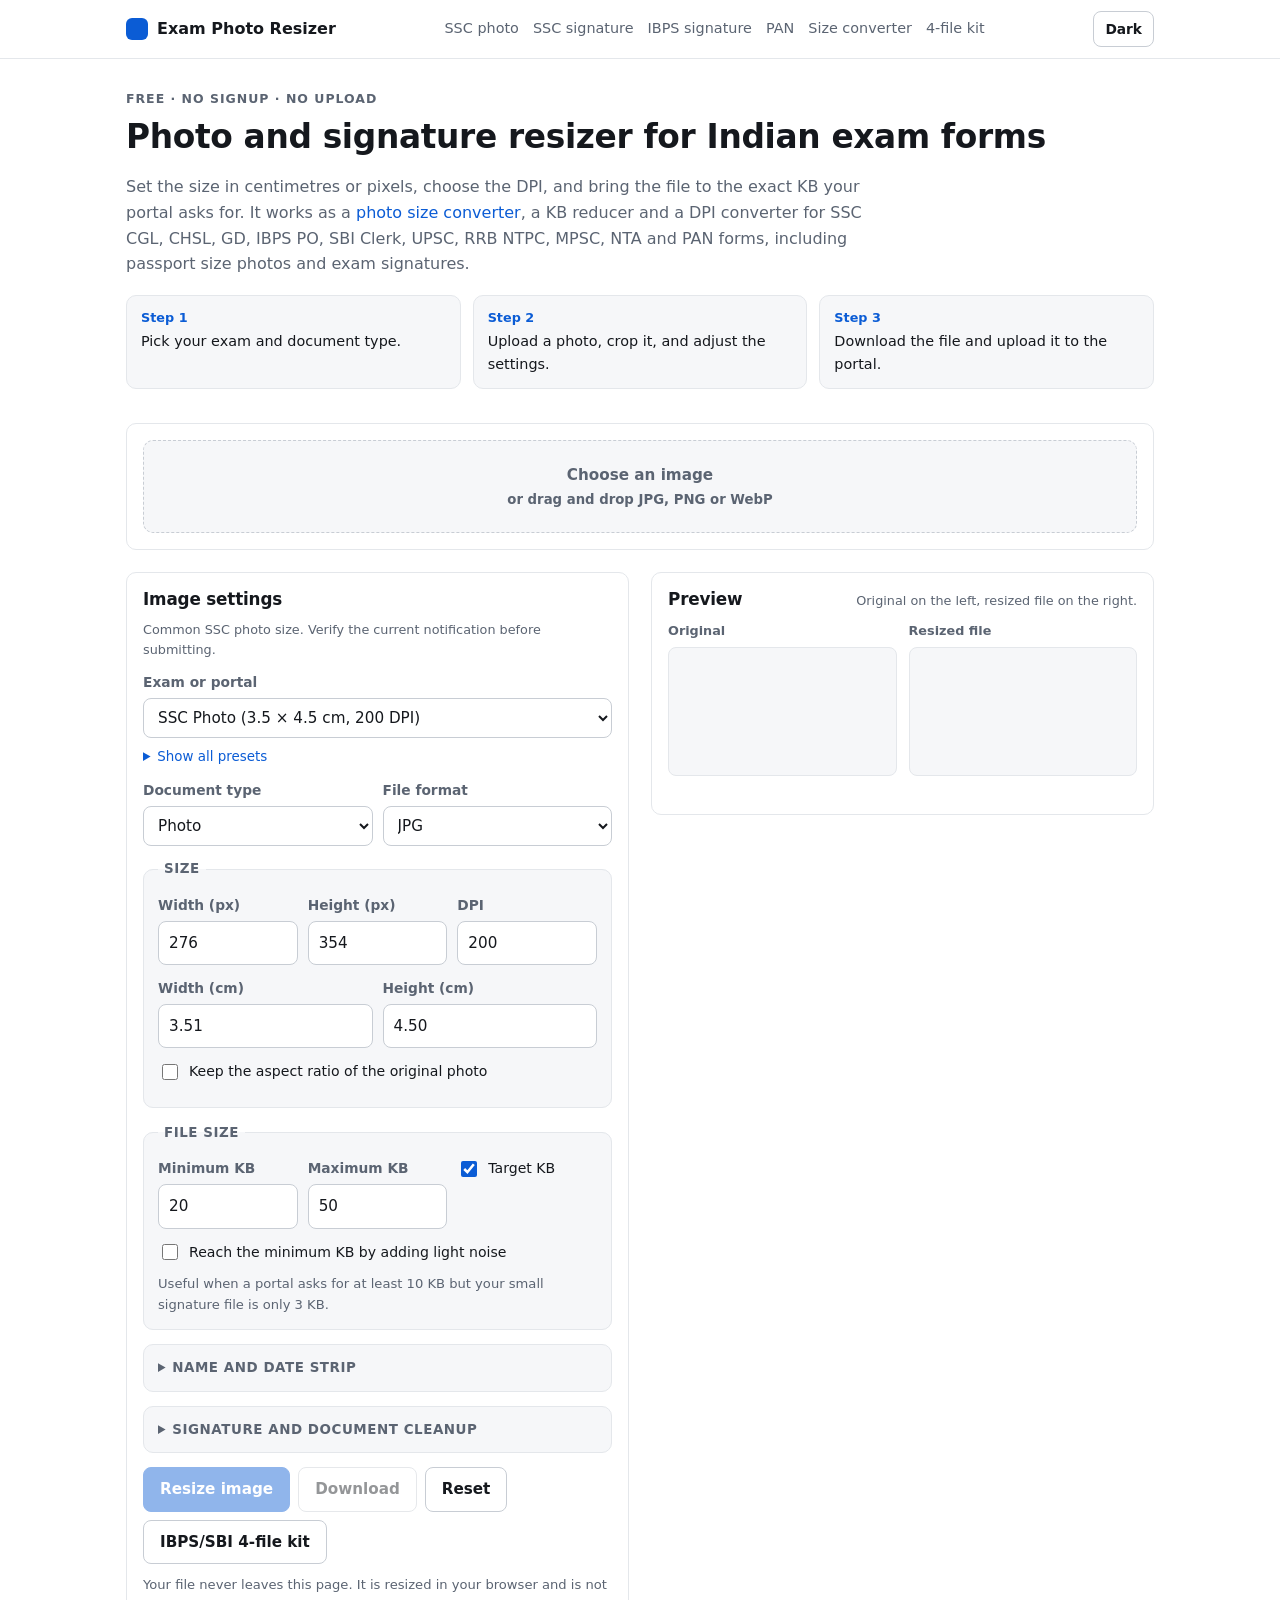
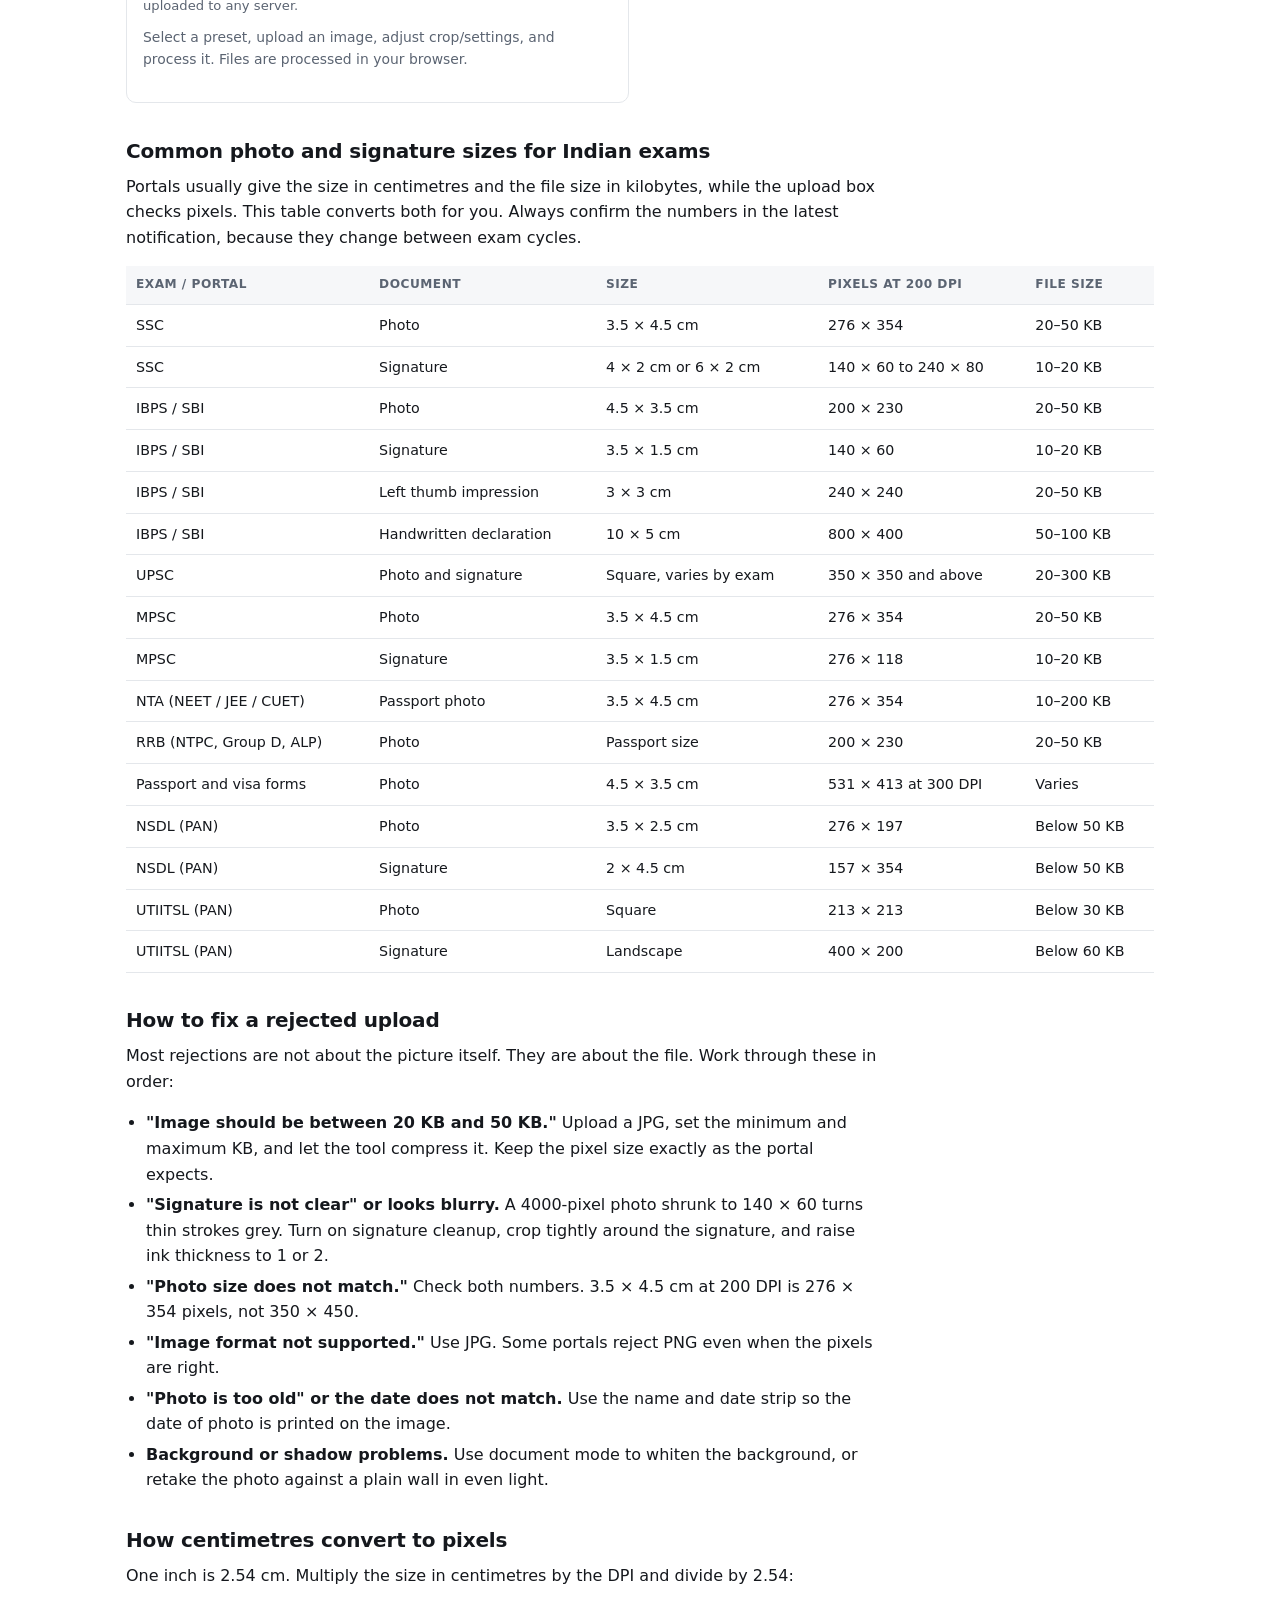
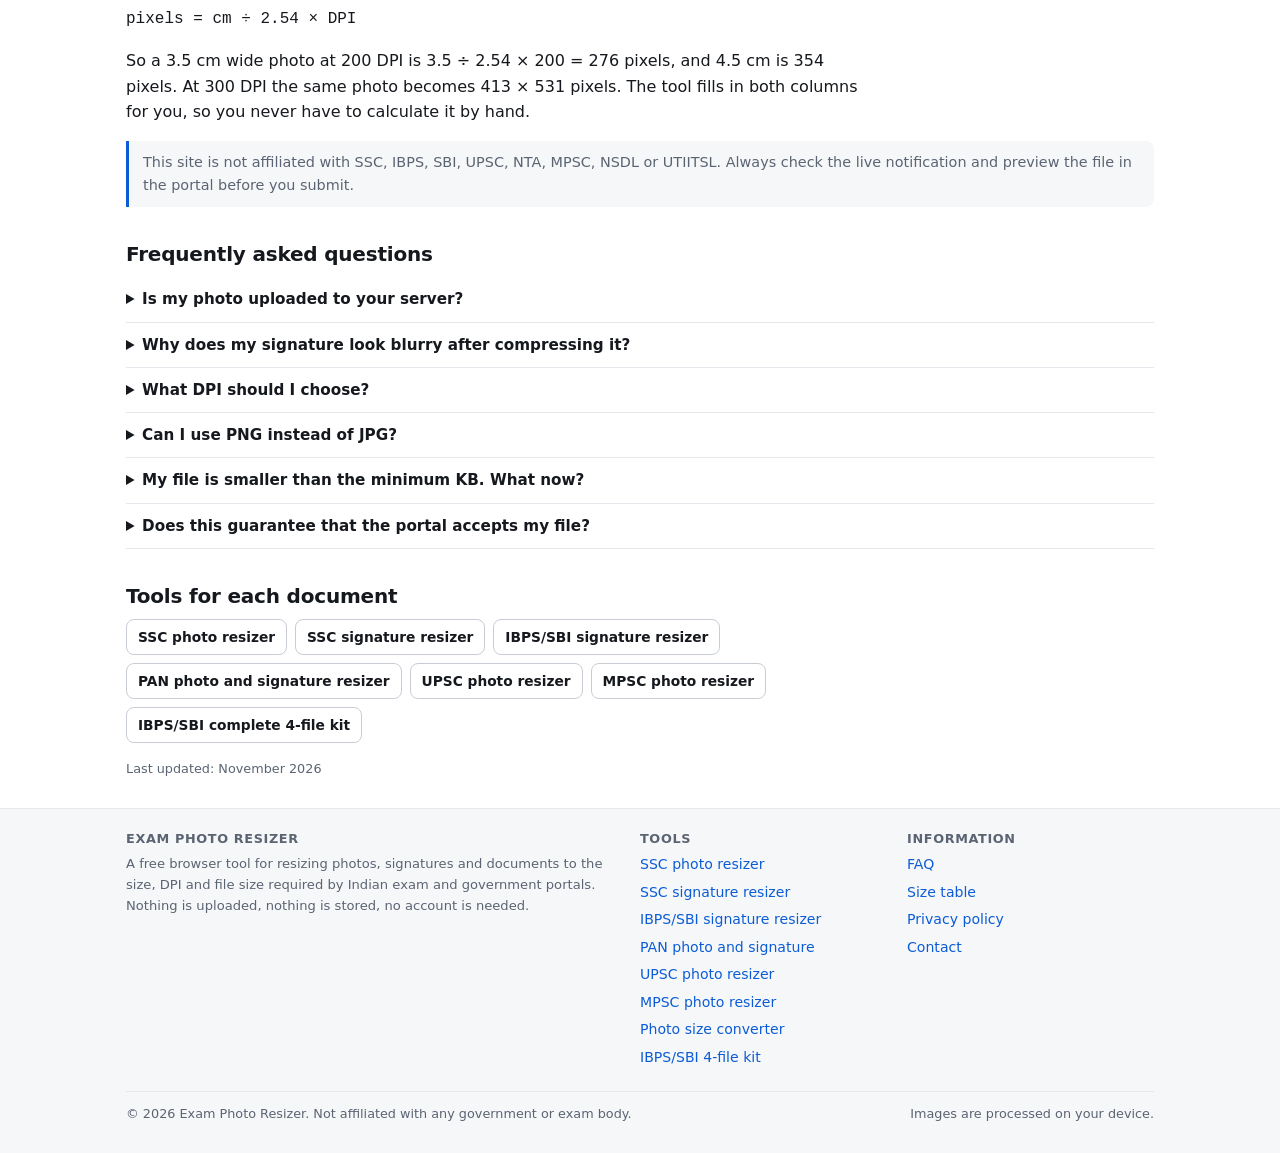
==== commit ce6cd631: "Widen hero headline and let tables use full width so the page stops reading as left-pinned" ====
--- a/index.html
+++ b/index.html
@@ -12,7 +12,7 @@
 <meta property="og:description" content="Resize exam photos, signatures and documents to the exact pixels, DPI and KB your portal asks for. Free, no signup, runs in your browser." />
 <meta property="og:url" content="https://rushikeshk1998.github.io/exam-photo-resizer-india/" />
 <meta name="twitter:card" content="summary" />
-<link rel="stylesheet" href="./styles.css?v=7" />
+<link rel="stylesheet" href="./styles.css?v=8" />
 <script type="application/ld+json">
 {
   "@context": "https://schema.org",
@@ -369,7 +369,7 @@
   </div>
 </footer>
 
-<script src="./zip-store.js?v=7"></script>
-<script src="./app.js?v=7"></script>
+<script src="./zip-store.js?v=8"></script>
+<script src="./app.js?v=8"></script>
 </body>
 </html>
--- a/styles.css
+++ b/styles.css
@@ -20,6 +20,7 @@
   --err: #b3261e;
   --radius: 10px;
   --wrap: 1060px;
+  --measure: 74ch;
   --font: system-ui, -apple-system, "Segoe UI", Roboto, "Helvetica Neue", Arial, "Noto Sans", sans-serif;
 }
 
@@ -143,9 +144,11 @@
 .privacy-note { font-size: .82rem; color: var(--text-soft); margin: 10px 0 0; }
 
 /* ---------- layout ---------- */
-.hero { padding: 26px 0 6px; }
-.hero h1 { max-width: 22ch; }
-.hero p { max-width: 62ch; color: var(--text-soft); }
+/* One left edge for the whole page: the headline runs the full width of the
+   container, and every block of body copy shares the same reading measure. */
+.hero { padding: 30px 0 8px; }
+.hero h1 { max-width: none; font-size: clamp(1.7rem, 3.3vw, 2.05rem); }
+.hero p { max-width: var(--measure); color: var(--text-soft); }
 .eyebrow { font-size: .78rem; text-transform: uppercase; letter-spacing: .08em; color: var(--accent); font-weight: 700; margin-bottom: 8px; }
 
 .steps { display: grid; gap: 12px; grid-template-columns: repeat(3, 1fr); margin: 18px 0 4px; padding: 0; list-style: none; }
@@ -211,7 +214,10 @@
 td code { font-size: .86em; background: var(--bg-soft); padding: 1px 4px; border-radius: 4px; }
 
 /* ---------- content ---------- */
-.content { max-width: 74ch; }
+/* Prose keeps a readable measure, while tables and callouts use the full
+   container width so they are not squeezed into a narrow column. */
+.content { max-width: none; }
+.content > :is(p, ul, ol, h2, h3) { max-width: var(--measure); }
 .content h2 { margin-top: 2.2rem; }
 .note-box { border-left: 3px solid var(--accent); background: var(--bg-soft); padding: 10px 14px; border-radius: 0 8px 8px 0; font-size: .9rem; color: var(--text-soft); }
 .faq details { border-bottom: 1px solid var(--border); padding: 10px 0; }
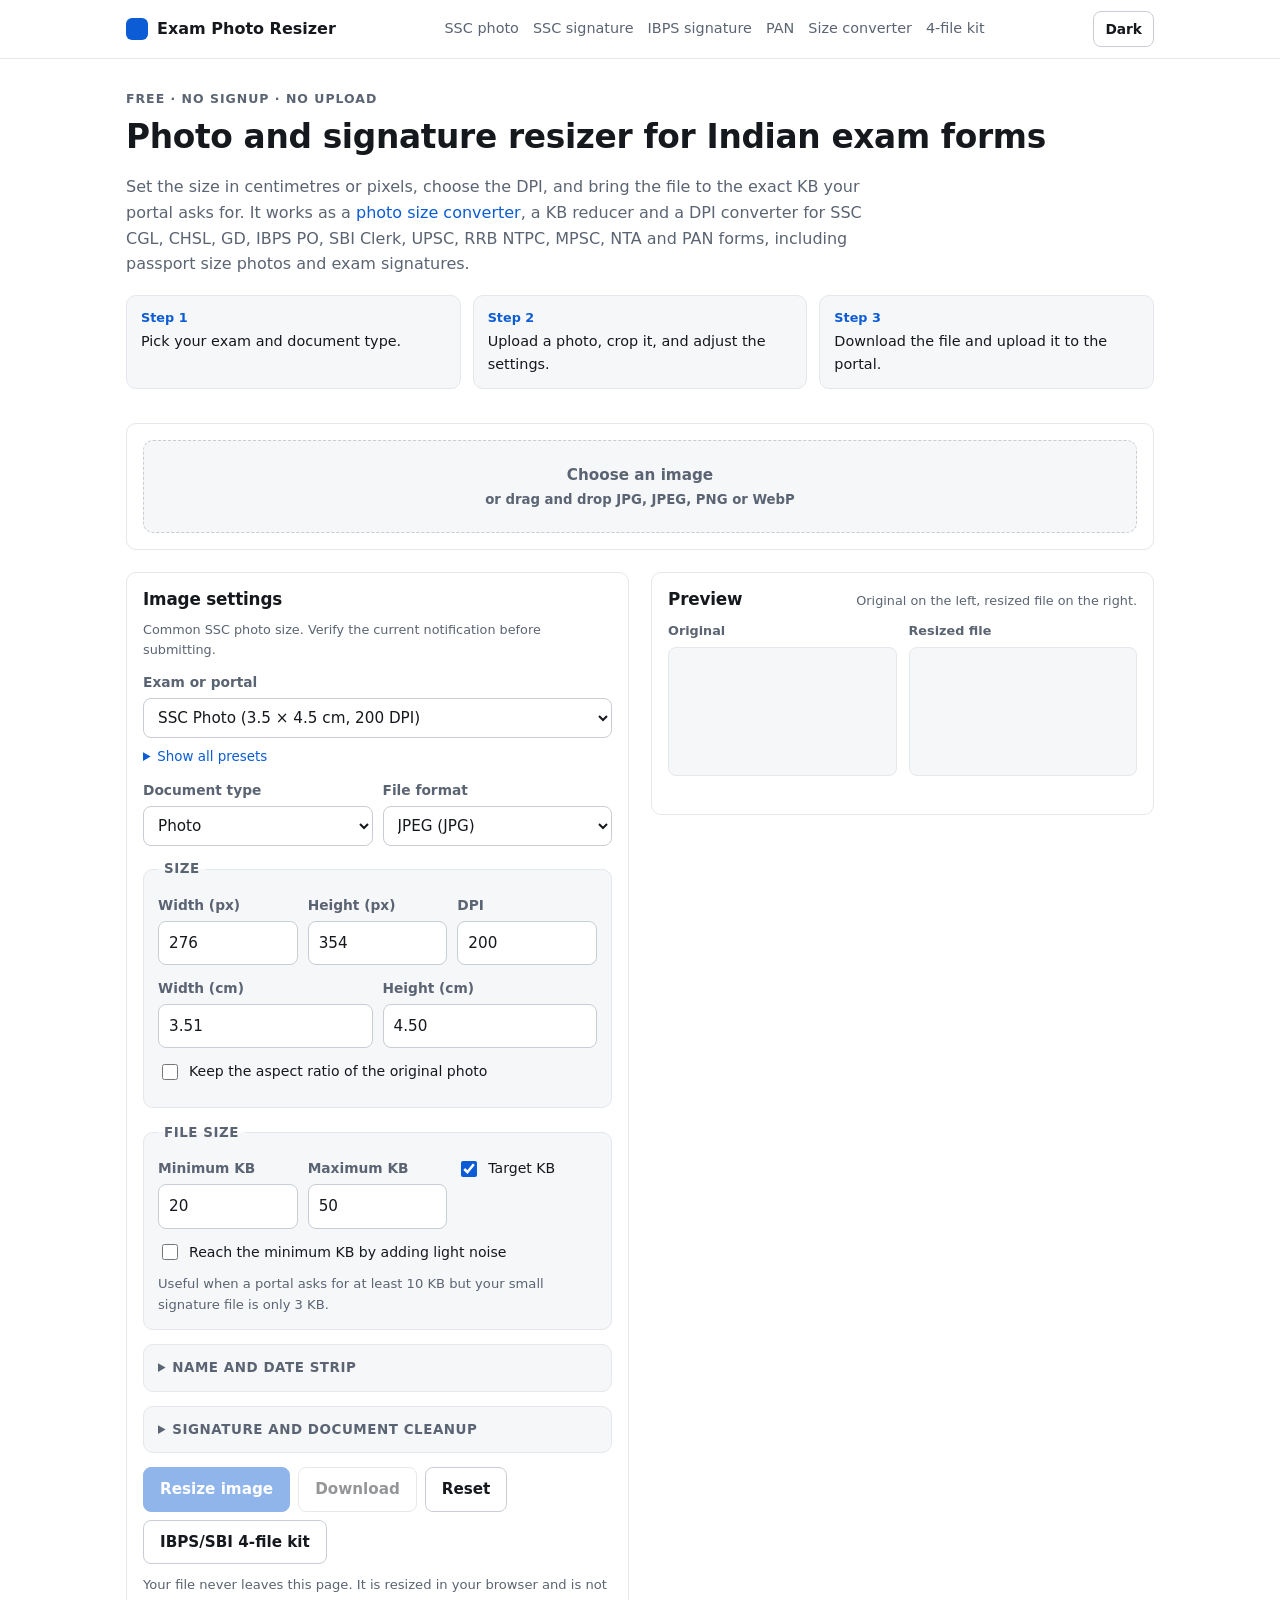
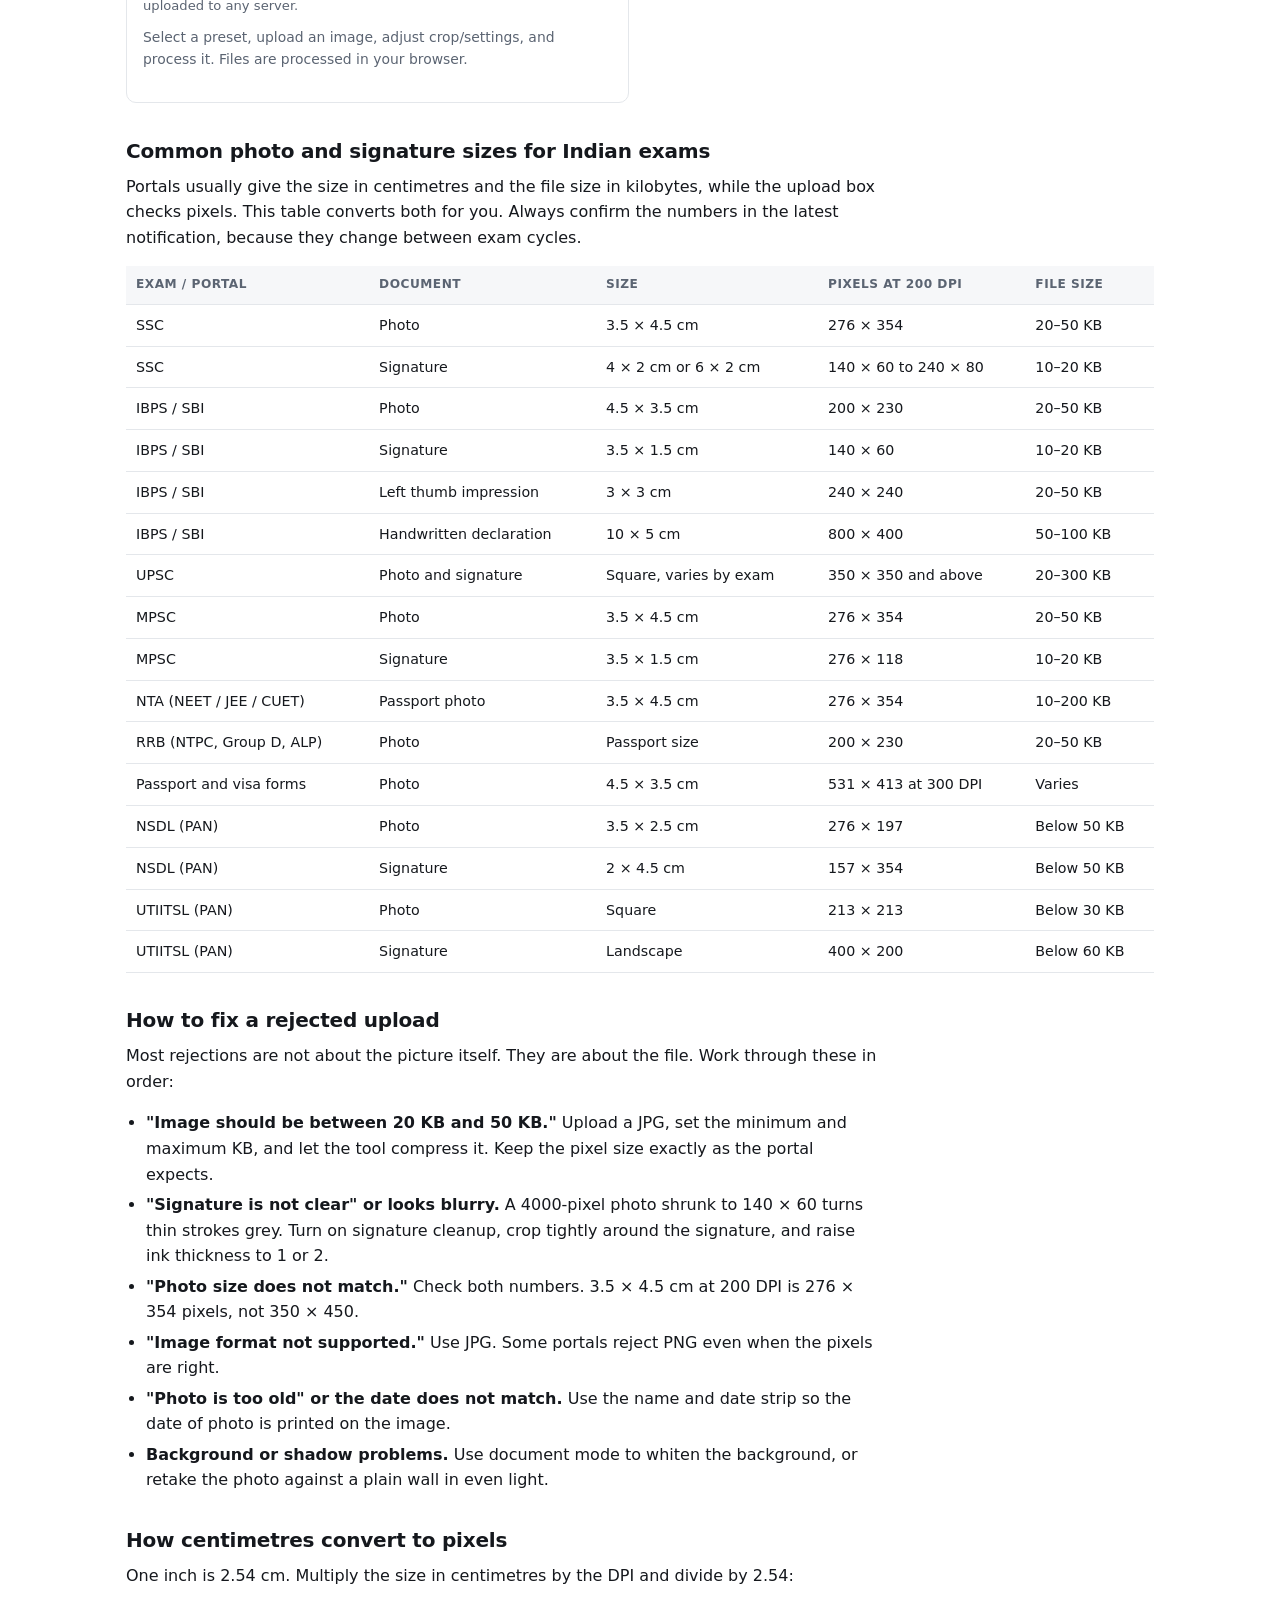
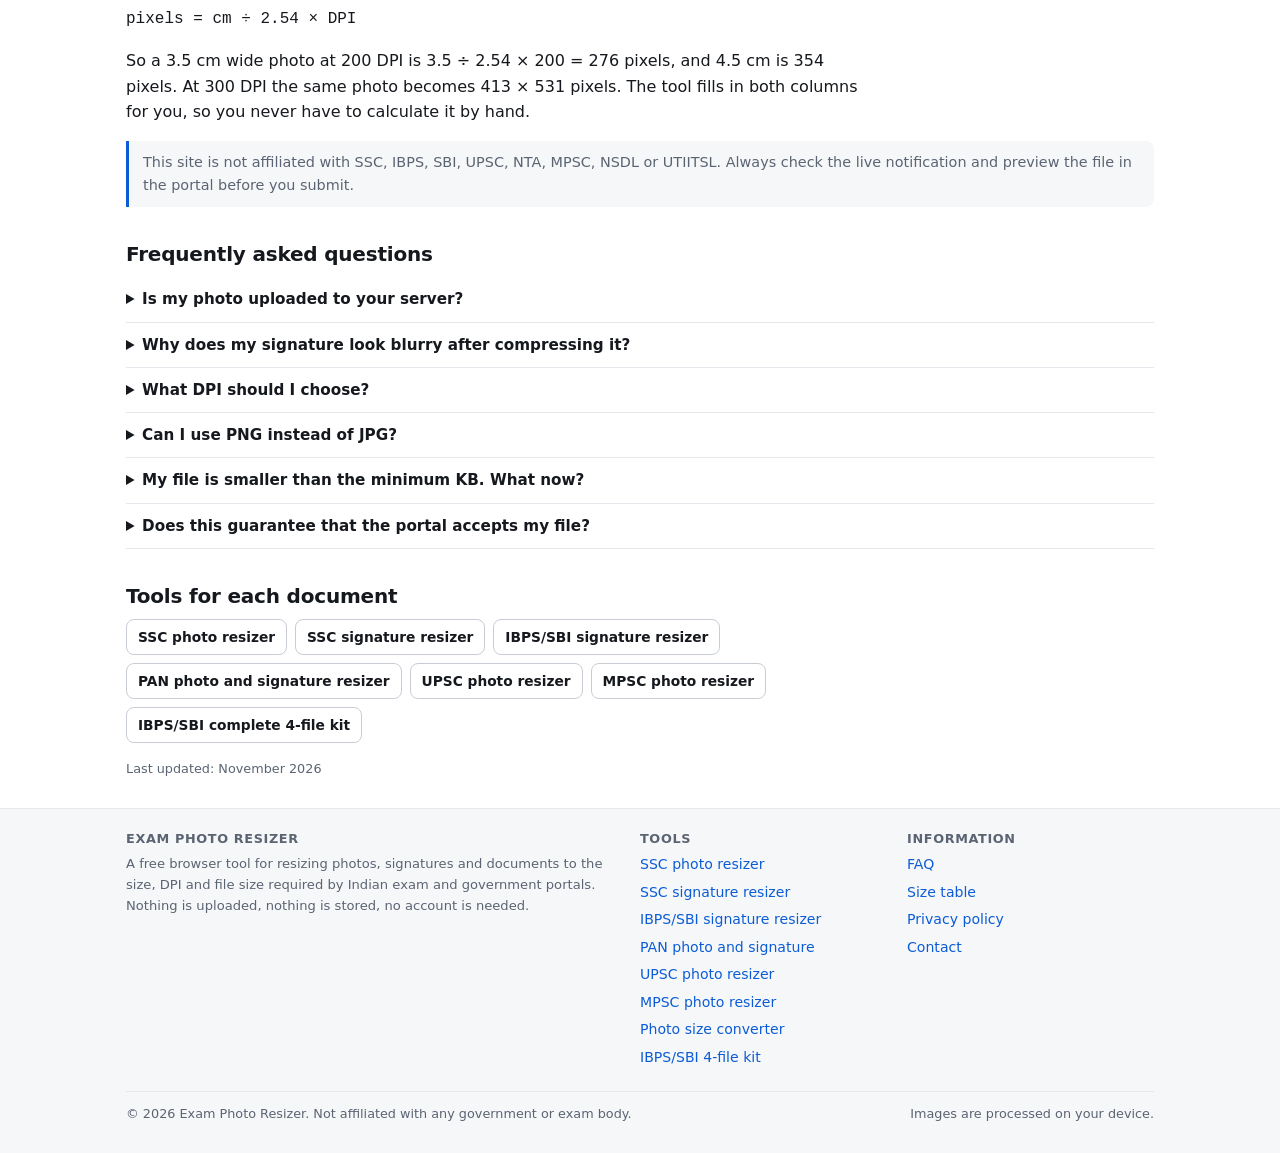
==== commit b4c49cd5: "Name JPEG explicitly in the UI, accept .jfif/.jpe input, label the exported format, fix stray select" ====
--- a/index.html
+++ b/index.html
@@ -4,7 +4,7 @@
 <meta charset="UTF-8" />
 <meta name="viewport" content="width=device-width, initial-scale=1" />
 <title>Photo Size Converter for Indian Exam Forms — cm, Pixels, DPI and KB</title>
-<meta name="description" content="Free photo size converter and KB reducer for exam forms. Convert cm to pixels, set DPI and target KB for SSC CGL, CHSL, GD, IBPS PO, SBI Clerk, UPSC, RRB NTPC, MPSC, NTA and PAN. Also resizes passport size photos." />
+<meta name="description" content="Free JPEG (JPG) photo resizer and KB reducer for exam forms. Convert cm to pixels, set DPI and compress to the exact KB for SSC CGL, CHSL, GD, IBPS PO, SBI Clerk, UPSC, RRB NTPC, MPSC, NTA and PAN. Also makes passport size photos." />
 <meta name="theme-color" content="#ffffff" />
 <link rel="canonical" href="https://rushikeshk1998.github.io/exam-photo-resizer-india/" />
 <meta property="og:type" content="website" />
@@ -12,7 +12,7 @@
 <meta property="og:description" content="Resize exam photos, signatures and documents to the exact pixels, DPI and KB your portal asks for. Free, no signup, runs in your browser." />
 <meta property="og:url" content="https://rushikeshk1998.github.io/exam-photo-resizer-india/" />
 <meta name="twitter:card" content="summary" />
-<link rel="stylesheet" href="./styles.css?v=8" />
+<link rel="stylesheet" href="./styles.css?v=9" />
 <script type="application/ld+json">
 {
   "@context": "https://schema.org",
@@ -96,9 +96,9 @@
 
     <section class="card upload-card">
       <label class="drop" id="dropZone">
-        <input id="fileInput" type="file" aria-label="Choose an image file" accept="image/*,.jpg,.jpeg,.png,.webp,.heic,.heif" />
+        <input id="fileInput" type="file" aria-label="Choose an image file" accept="image/*,.jpg,.jpeg,.jpe,.jfif,.png,.webp,.heic,.heif" />
         <b>Choose an image</b>
-        <span>or drag and drop JPG, PNG or WebP</span>
+        <span>or drag and drop JPG, JPEG, PNG or WebP</span>
       </label>
     </section>
     <section class="card">
@@ -130,7 +130,7 @@
         <div class="field">
           <label for="format">File format</label>
           <select id="format">
-            <option value="image/jpeg">JPG</option>
+            <option value="image/jpeg">JPEG (JPG)</option>
             <option value="image/png">PNG</option>
           </select>
         </div>
@@ -299,7 +299,7 @@
       </details>
       <details>
         <summary>Can I use PNG instead of JPG?</summary>
-        <p>You can, but JPG gives you much better control over file size. Most exam portals accept JPG or JPEG only, so JPG is the safer choice.</p>
+        <p>You can, but JPEG gives you much better control over file size. Most exam portals accept JPG or JPEG only, and those two are the same format, so JPEG is the safer choice.</p>
       </details>
       <details>
         <summary>My file is smaller than the minimum KB. What now?</summary>
@@ -369,7 +369,7 @@
   </div>
 </footer>
 
-<script src="./zip-store.js?v=8"></script>
-<script src="./app.js?v=8"></script>
+<script src="./zip-store.js?v=9"></script>
+<script src="./app.js?v=9"></script>
 </body>
 </html>
